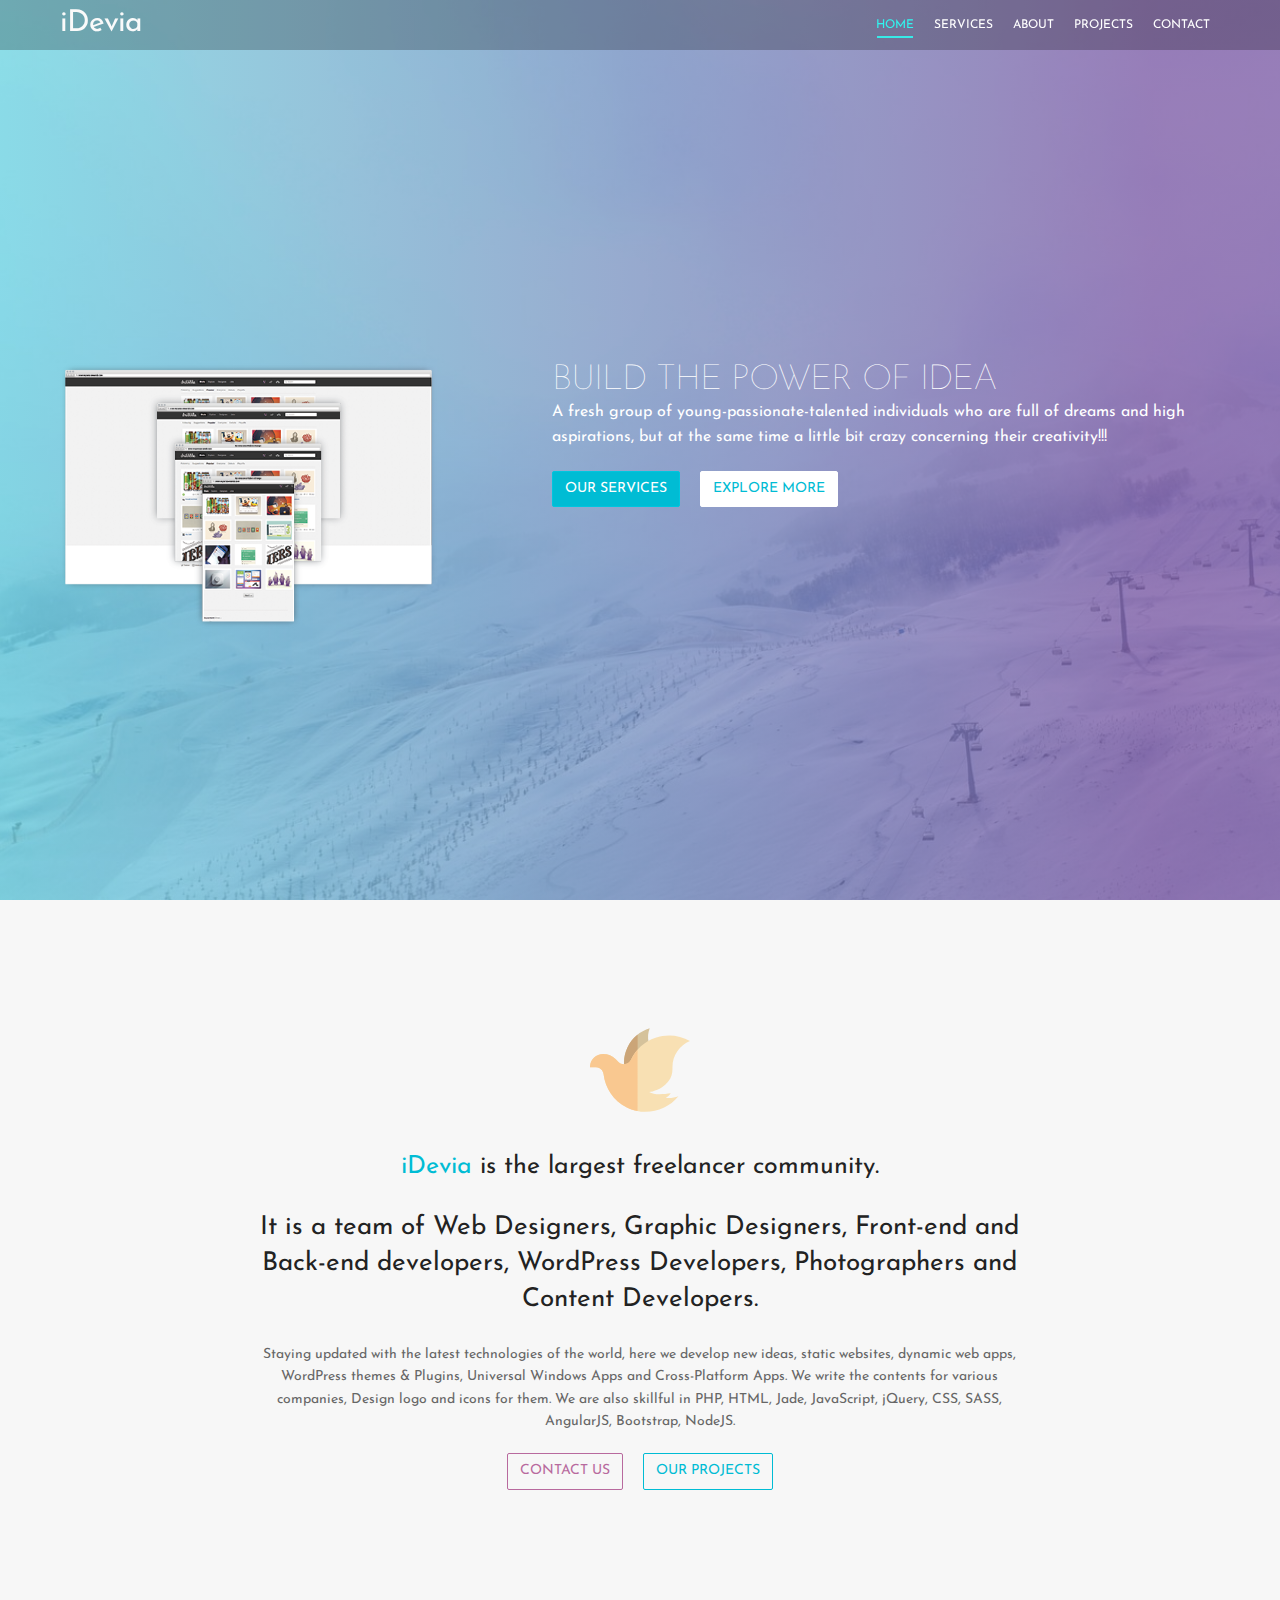
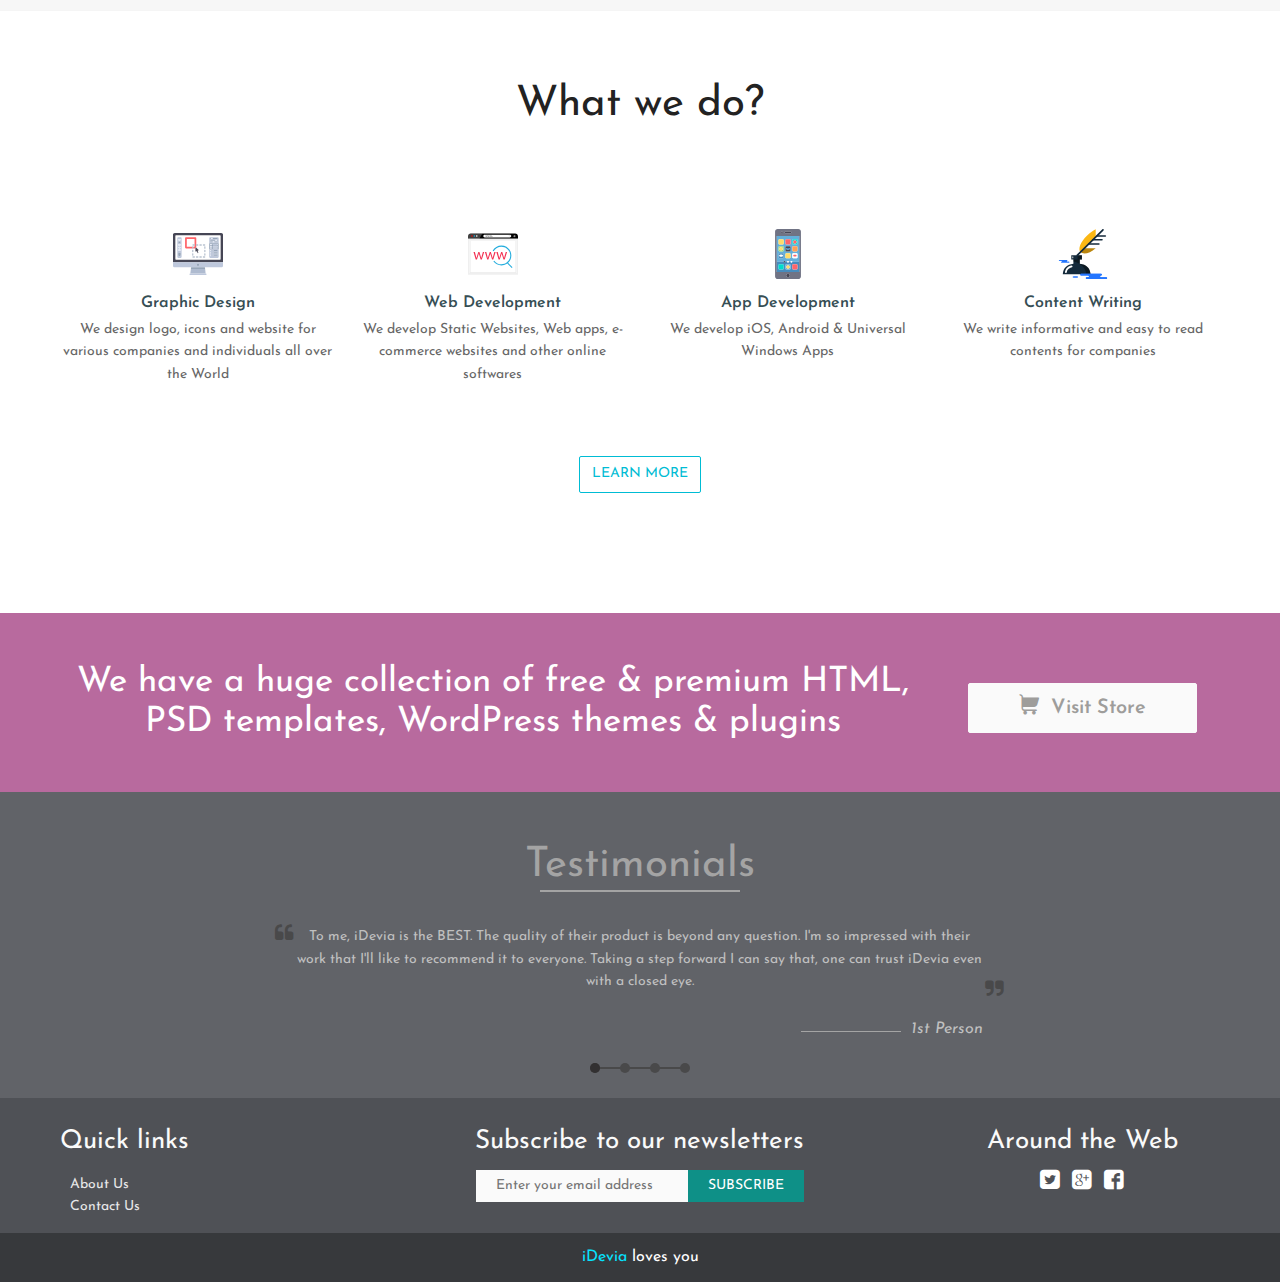
==== index.html @ ef3c1b37 "Uploaded all data" ====
<!DOCTYPE html>
<html lang="en">
    <head>
        <meta charset="utf-8">
        <meta http-equiv="X-UA-Compatible" content="IE=edge">
        <title> iDevia - Build the power of idea</title>
        <!--  -->
        <meta name="viewport" content="width=device-width, initial-scale=1,user-scalable=no">
        <meta name="title" content="iDevia - Build the Power of idea">
        <meta name="description" content="The wide-spread freelancer community of India. We work as a team to make your business ideas real. We are young, passion-driven and creative people.">
        <meta name="keywords" content="web designing, website designing, brochure design, web development, wesite company, malda, india, karnataka, ahmedabad, seo company, web designing company, Geeks, News, Update, Wordprees, Template, Code, Tutorial, idea sharing">        
        <meta name="author" content="iDevia">
        <meta property="og:url" content="http://www.idevia.in/"/>
        <meta property="og:type" content="website" />
        <meta property="og:title" content="iDevia - Build the Power of idea" />
        <meta property="og:description" content="The wide-spread freelancer community of India. We work as a team to make your business ideas real. We are young, passion-driven and creative people." />
        <meta property="og:image" content="http://d0bfedbe.ngrok.io/assets/img/favicons/ms-icon-310x310.png" />
        <meta name="twitter:card" content="summary" />
        <meta name="twitter:site" content="@idevia_in" />
        <meta name="twitter:creator" content="@idevia_in" />
        <link rel="apple-touch-icon" sizes="57x57" href="assets/img/favicons/apple-icon-57x57.png">
        <link rel="apple-touch-icon" sizes="60x60" href="assets/img/favicons/apple-icon-60x60.png">
        <link rel="apple-touch-icon" sizes="72x72" href="assets/img/favicons/apple-icon-72x72.png">
        <link rel="apple-touch-icon" sizes="76x76" href="assets/img/favicons/apple-icon-76x76.png">
        <link rel="apple-touch-icon" sizes="114x114" href="assets/img/favicons/apple-icon-114x114.png">
        <link rel="apple-touch-icon" sizes="120x120" href="assets/img/favicons/apple-icon-120x120.png">
        <link rel="apple-touch-icon" sizes="144x144" href="assets/img/favicons/apple-icon-144x144.png">
        <link rel="apple-touch-icon" sizes="152x152" href="assets/img/favicons/apple-icon-152x152.png">
        <link rel="apple-touch-icon" sizes="180x180" href="assets/img/favicons/apple-icon-180x180.png">
        <link rel="icon" type="image/png" sizes="192x192"  href="assets/img/favicons/android-icon-192x192.png">
        <link rel="icon" type="image/png" sizes="32x32" href="assets/img/favicons/favicon-32x32.png">
        <link rel="icon" type="image/png" sizes="96x96" href="assets/img/favicons/favicon-96x96.png">
        <link rel="icon" type="image/png" sizes="16x16" href="assets/img/favicons/favicon-16x16.png">
        <link rel="manifest" href="assets/img/favicons/manifest.json">
        <meta name="msapplication-TileColor" content="#ffffff">
        <meta name="msapplication-TileImage" content="assets/img/favicons/ms-icon-144x144.png">
        <meta name="theme-color" content="#ffffff">

        <!-- Custom CSS -->
        <link rel="stylesheet" href="assets/css/main.css">

    </head>
    <body>

        <nav class="main-nav"><div class="container"><div class="nav-header">		<div class="brand"><a href="/"> <h1>iDevia</h1></a></div><div class="hamburger-btn"></div></div><div class="nav-menu-right"><ul class="nav-links"><li><a href="/" class="active">HOME</a></li><li><a href="services.html" class="">SERVICES</a></li><li><a href="about.html" class="">ABOUT</a></li><li><a href="projects.html" class="">PROJECTS</a></li><li><a href="contact.html" class="">CONTACT</a></li></ul></div></div></nav>
<section style="background-image:url('assets/img/snow.jpg');" class="splash background-image"> <div class="overlay"><div class="dark-overlay2"><div class="container"><div class="display-table"><div class="display-table-cell text-vertical-center"><div class="row"><div class="col-ts-5"><div class="device"><img src="assets/img/screens.png" alt="all device screens"/></div></div><div class="col-ts-7"><div class="intro-content"><h1 class="text-upper">Build the power of idea</h1><p>A fresh group of young-passionate-talented individuals who are full of dreams and high aspirations, but at the same time a little bit crazy concerning their creativity!!! </p><a href="/services" class="btn primary-btn text-upper">our services</a><a href="/about" class="btn secondary-btn text-upper">explore more</a></div></div></div></div></div></div></div></div></section>
<section id="intro" class="intro"><div class="spacer"></div><div class="content text-center"><div class="container"><div class="row"><div class="col-ts-8 col-ts-gap-2"><img src="assets/img/logo.svg" alt="idevia logo"/><h2><a href="/">iDevia</a> is the largest freelancer community. </h2><h3>It is a team of Web Designers, Graphic Designers, Front-end and Back-end developers, WordPress Developers, Photographers and Content Developers.</h3><p>Staying updated with the latest technologies of the world, here we develop new ideas, static websites, dynamic web apps, WordPress themes & Plugins, Universal Windows Apps and Cross-Platform Apps. We write the contents for various companies, Design logo and icons for them. We are also skillful in PHP, HTML, Jade, JavaScript, jQuery, CSS, SASS, AngularJS, Bootstrap, NodeJS.</p><a href="/contact" class="btn secondary-outline-btn text-upper with-margin">contact us</a><a href="/projects" class="btn primary-outline-btn text-upper with-margin">our projects</a></div></div></div></div><div class="spacer"></div></section>
<section class="services"><div class="spacer"></div><div class="container text-center"><h2 class="heading">What we do?</h2><div class="row"><div class="col-ts-3"><div class="service"><img src="assets/img/computer.svg" alt="image of computer"/><h3>Graphic Design</h3><p>We design logo, icons and website for various companies and individuals all over the World</p></div></div><div class="col-ts-3"><div class="service"><img src="assets/img/www.svg" alt="www"/><h3>Web Development</h3><p>We develop Static Websites, Web apps, e-commerce websites and other online softwares</p></div></div><div class="col-ts-3"><div class="service"><img src="assets/img/smartphone.svg" alt="smatphone"/><h3>App Development</h3><p>We develop iOS, Android &amp; Universal Windows Apps</p></div></div><div class="col-ts-3"><div class="service"><img src="assets/img/write.svg" alt="quile and ink"/><h3>Content Writing</h3><p>We write informative and easy to read contents for companies</p></div></div></div><a href="/services" class="text-center btn primary-outline-btn text-upper">learn more</a></div><div class="spacer"></div></section>
<section class="visit-store"><div class="spacer"></div><div class="container text-center"><div class="row"><div class="col-ws-9"><h2>We have a huge collection of free &amp; premium HTML, PSD templates, WordPress themes &amp; plugins </h2></div><div class="col-ws-3"><a class="btn visit-store-btn"><i class="if if-cart"></i> &nbsp;Visit Store</a></div></div></div><div class="spacer"></div></section>
<section class="testimonials"><div class="spacer"></div><div class="container"><h2 class="heading">Testimonials</h2><div class="row"><div class="col-ts-8 col-ts-gap-2"><div class="slider"><div class="slider-outer"><div class="slider-inner clearfix"><div class="slide"><blockquote>To me, iDevia is the BEST. The quality of their product is beyond any question. I'm so impressed with their work that I'll like to recommend it to everyone. Taking a step forward I can say that, one can trust iDevia even with a closed eye.</blockquote><cite>1st Person</cite></div><div class="slide"><blockquote>Of Course Yes, It was great to work with iDevia. iDevia have done very great job. Thank You so much.</blockquote><cite>Sohan</cite></div><div class="slide"><blockquote>Extremely satisfied with the website. The home page, about, contact, gallery everything goes perfect. Most importantly, I got my website in time. Totally a Great work. Loved it ❤</blockquote><cite>Pravin Kothari, Kadambari</cite></div><div class="slide"><blockquote>iDevia gave my app a very good start. Their friendly behaviour is very highly appreciable and absolutely their charges are cheaper than market price.</blockquote><cite>TR, Up To Date</cite></div></div><div class="controls"><div class="dots"><div></div><div></div><div></div><div></div><div class="active"></div></div></div></div></div></div></div></div></section>
<div class="modal"><div class="modal-container"><div class="modal-head text-center"></div><div class="modal-body"></div><div class="modal-action"><button id="closeModal">Close</button></div></div></div><footer class="footer"><div class="widgets"><div class="container text-ws-center"><div class="row">			<div class="col-ws-2"><div class="quick-links"><h3 class="widget-title">Quick links</h3><nav><ul><li><a href="about">About Us</a></li><li><a href="contact">Contact Us</a></li></ul></nav></div></div><div class="col-ws-6 col-ws-gap-1"><div class="subscription"><h3 class="widget-title">Subscribe to our newsletters</h3><form id="subscription-form" class="subscription-form"><input type="email" id="sub-email-footer" name="EMAIL" placeholder="Enter your email address" class="form-input"/><input type="submit" value="subscribe" class="btn submit-btn text-upper"/></form></div></div><div class="col-ws-3"><div class="social-links"><h3 class="widget-title">Around the Web</h3><div class="social-icons"><a href="//twitter.com/idevia_in" target="_blank"><i class="if if-twitter"></i></a><a href="//plus.google.com/app/basic/105983204766633908345" target="_blank"><i class="if if-g-plus"></i></a><a href="//facebook.com/idevia.in" target="_blank"><i class="if if-facebook"></i></a></div></div></div></div></div></div><div class="copyright"><div class="container text-center"><div class="row"><div class="col-ms-12"><p><a href="/">iDevia</a> loves you</p></div></div></div></div></footer>

      <script src="assets/js/jquery.min.js"></script>
      <script src="assets/js/functions.js"></script>
      <script>
        (function(i,s,o,g,r,a,m){i['GoogleAnalyticsObject']=r;i[r]=i[r]||function(){
        (i[r].q=i[r].q||[]).push(arguments)},i[r].l=1*new Date();a=s.createElement(o),
        m=s.getElementsByTagName(o)[0];a.async=1;a.src=g;m.parentNode.insertBefore(a,m)
        })(window,document,'script','https://www.google-analytics.com/analytics.js','ga');

        ga('create', 'UA-71919964-2', 'auto');
        ga('send', 'pageview');

      </script>
    </body>
</html>
---- assets/css/main.css ----
/*! normalize.css v4.1.1 | MIT License | github.com/necolas/normalize.css */@import 'https://fonts.googleapis.com/css?family=Josefin+Sans:400,600,700';html{font-family:sans-serif;-ms-text-size-adjust:100%;-webkit-text-size-adjust:100%}body{margin:0}article,aside,details,figcaption,figure,footer,header,main,menu,nav,section,summary{display:block}audio,canvas,progress,video{display:inline-block}audio:not([controls]){display:none;height:0}progress{vertical-align:baseline}template,[hidden]{display:none}a{background-color:transparent;-webkit-text-decoration-skip:objects}a:active,a:hover{outline-width:0}abbr[title]{border-bottom:none;text-decoration:underline;text-decoration:underline dotted}b,strong{font-weight:inherit}b,strong{font-weight:bolder}dfn{font-style:italic}h1{font-size:2em;margin:0.67em 0}mark{background-color:#ff0;color:#000}small{font-size:80%}sub,sup{font-size:75%;line-height:0;position:relative;vertical-align:baseline}sub{bottom:-0.25em}sup{top:-0.5em}img{border-style:none}svg:not(:root){overflow:hidden}code,kbd,pre,samp{font-family:monospace, monospace;font-size:1em}figure{margin:1em 40px}hr{box-sizing:content-box;height:0;overflow:visible}button,input,select,textarea{font:inherit;margin:0}optgroup{font-weight:bold}button,input{overflow:visible}button,select{text-transform:none}button,html [type="button"],[type="reset"],[type="submit"]{-webkit-appearance:button}button::-moz-focus-inner,[type="button"]::-moz-focus-inner,[type="reset"]::-moz-focus-inner,[type="submit"]::-moz-focus-inner{border-style:none;padding:0}button:-moz-focusring,[type="button"]:-moz-focusring,[type="reset"]:-moz-focusring,[type="submit"]:-moz-focusring{outline:1px dotted ButtonText}fieldset{border:1px solid #c0c0c0;margin:0 2px;padding:0.35em 0.625em 0.75em}legend{box-sizing:border-box;color:inherit;display:table;max-width:100%;padding:0;white-space:normal}textarea{overflow:auto}[type="checkbox"],[type="radio"]{box-sizing:border-box;padding:0}[type="number"]::-webkit-inner-spin-button,[type="number"]::-webkit-outer-spin-button{height:auto}[type="search"]{-webkit-appearance:textfield;outline-offset:-2px}[type="search"]::-webkit-search-cancel-button,[type="search"]::-webkit-search-decoration{-webkit-appearance:none}::-webkit-file-upload-button{-webkit-appearance:button;font:inherit}html{box-sizing:border-box}*,*:after,*:before{box-sizing:inherit}.container{width:100%;margin:0 auto;padding-left:10px;padding-right:10px}.container:before{content:" ";display:table}.container:after{clear:both}.container-fluid{margin-left:auto;margin-right:auto}.row{margin-left:-10px;margin-right:-10px}.row:before,.row:after{content:" ";display:table}.row:after{clear:both}.row:after{clear:both}[class*='col-']{width:100%;float:left;position:relative;min-height:1px;padding-right:10px;padding-left:10px}@media screen and (min-width: 320px){.col-ms-1{width:8.33333%}.col-ms-gap-1{margin-left:8.33333%}.col-ms-2{width:16.66667%}.col-ms-gap-2{margin-left:16.66667%}.col-ms-3{width:25%}.col-ms-gap-3{margin-left:25%}.col-ms-4{width:33.33333%}.col-ms-gap-4{margin-left:33.33333%}.col-ms-5{width:41.66667%}.col-ms-gap-5{margin-left:41.66667%}.col-ms-6{width:50%}.col-ms-gap-6{margin-left:50%}.col-ms-7{width:58.33333%}.col-ms-gap-7{margin-left:58.33333%}.col-ms-8{width:66.66667%}.col-ms-gap-8{margin-left:66.66667%}.col-ms-9{width:75%}.col-ms-gap-9{margin-left:75%}.col-ms-10{width:83.33333%}.col-ms-gap-10{margin-left:83.33333%}.col-ms-11{width:91.66667%}.col-ms-gap-11{margin-left:91.66667%}.col-ms-12{width:100%}.col-ms-gap-12{margin-left:100%}}@media screen and (min-width: 640px){.container{max-width:620px}.col-ts-1{width:8.33333%}.col-ts-gap-1{margin-left:8.33333%}.col-ts-2{width:16.66667%}.col-ts-gap-2{margin-left:16.66667%}.col-ts-3{width:25%}.col-ts-gap-3{margin-left:25%}.col-ts-4{width:33.33333%}.col-ts-gap-4{margin-left:33.33333%}.col-ts-5{width:41.66667%}.col-ts-gap-5{margin-left:41.66667%}.col-ts-6{width:50%}.col-ts-gap-6{margin-left:50%}.col-ts-7{width:58.33333%}.col-ts-gap-7{margin-left:58.33333%}.col-ts-8{width:66.66667%}.col-ts-gap-8{margin-left:66.66667%}.col-ts-9{width:75%}.col-ts-gap-9{margin-left:75%}.col-ts-10{width:83.33333%}.col-ts-gap-10{margin-left:83.33333%}.col-ts-11{width:91.66667%}.col-ts-gap-11{margin-left:91.66667%}.col-ts-12{width:100%}.col-ts-gap-12{margin-left:100%}}@media screen and (min-width: 960px){.container{max-width:940px}.col-ws-1{width:8.33333%}.col-ws-gap-1{margin-left:8.33333%}.col-ws-2{width:16.66667%}.col-ws-gap-2{margin-left:16.66667%}.col-ws-3{width:25%}.col-ws-gap-3{margin-left:25%}.col-ws-4{width:33.33333%}.col-ws-gap-4{margin-left:33.33333%}.col-ws-5{width:41.66667%}.col-ws-gap-5{margin-left:41.66667%}.col-ws-6{width:50%}.col-ws-gap-6{margin-left:50%}.col-ws-7{width:58.33333%}.col-ws-gap-7{margin-left:58.33333%}.col-ws-8{width:66.66667%}.col-ws-gap-8{margin-left:66.66667%}.col-ws-9{width:75%}.col-ws-gap-9{margin-left:75%}.col-ws-10{width:83.33333%}.col-ws-gap-10{margin-left:83.33333%}.col-ws-11{width:91.66667%}.col-ws-gap-11{margin-left:91.66667%}.col-ws-12{width:100%}.col-ws-gap-12{margin-left:100%}}@media screen and (min-width: 1200px){.container{max-width:1180px}}@font-face{font-family:'iFont';src:url("../fonts/iFont.eot?kf7x4d");src:url("../fonts/iFont.eot?kf7x4d#iefix") format("embedded-opentype"),url("../fonts/iFont.ttf?kf7x4d") format("truetype"),url("../fonts/iFont.woff?kf7x4d") format("woff"),url("../fonts/iFont.svg?kf7x4d#iFont") format("svg");font-weight:normal;font-style:normal}.if{font-family:'iFont' !important;speak:none;font-style:normal;font-weight:normal;font-variant:normal;text-transform:none;line-height:1;-webkit-font-smoothing:antialiased;-moz-osx-font-smoothing:grayscale}.if-check:before{content:"\e900"}.if-cart:before{content:"\e901"}.if-facebook:before{content:"\e902"}.if-g-plus:before{content:"\e903"}.if-twitter:before{content:"\e904"}.if-left-quote:before{content:"\e905"}.if-right-quote:before{content:"\e906"}.gigantic,.huge,.large,.bigger,.big,h1,h2,h3,h4,h5,h6{color:#222;font-weight:bold}.gigantic{font-size:110px;line-height:1.09;letter-spacing:-2px}.huge,h1{font-size:68px;line-height:1.05;letter-spacing:-1px}.large,h2{font-size:42px;line-height:1.14}.bigger,h3{font-size:26px;line-height:1.38}.big,h4{font-size:22px;line-height:1.38}.small,small{font-size:10px;line-height:1.2}p{margin:0 0 20px 0}em{font-style:italic}strong{font-weight:bold}hr{border:solid #ddd;border-width:1px 0 0;clear:both;margin:10px 0 30px;height:0}::-moz-selection{background:#d19ec0;color:#fff}::selection{background:#d19ec0;color:#fff}::-moz-selection{background:#d19ec0;color:#fff}img::-moz-selection{background:transparent}img::selection{background:transparent}img::-moz-selection{background:transparent}body{-webkit-tap-highlight-color:#FFF498}body{background-color:white;font-size:14px;line-height:1.6;font-family:'Josefin Sans', sans-serif;color:#666;-webkit-font-smoothing:antialiased;-webkit-text-size-adjust:100%}*{transition:all 0.3s ease-in-out}.display-table{display:table;width:100%;height:100vh}.display-table-cell{display:table-cell}.background-image{background-size:cover;background-position:center;background-repeat:no-repeat}.text-upper{text-transform:uppercase}.btn{display:inline-block;text-align:center;vertical-align:middle;cursor:pointer;white-space:nowrap;padding:6px 12px;text-decoration:none;border-radius:2px;border:1px solid transparent;font-size:14px}.primary-btn{background-color:#00bcd4;color:#fff;border:1px solid #00c5de;transition:all 0.3s ease}.primary-btn:hover{box-shadow:0 0 3px #00d3ee}.secondary-btn{background-color:#fff;color:#00bcd4;border:1px solid #fff;transition:all 0.3s ease}.secondary-btn:hover{box-shadow:0 0 3px #fff}.primary-outline-btn{color:#00bcd4;background-color:transparent;border:1px solid #00bcd4}.primary-outline-btn:hover{box-shadow:0 0 3px #3be9ff;text-shadow:0 0 1px #3be9ff}.secondary-outline-btn{color:#b86a9e;background-color:transparent;border:1px solid #b86a9e}.secondary-outline-btn:hover{box-shadow:0 0 3px #d9afcb;text-shadow:0 0 1px #d9afcb}.with-margin{margin:0 10px}img{max-width:100%}.text-vertical-center{vertical-align:middle}.text-vertical-top{vertical-align:top}.text-vertical-bottom{vertical-align:bottom}.text-center{text-align:center}.lead{font-size:22px}.spacer{height:120px}.heading{margin-bottom:100px;font-weight:normal;position:relative;margin-top:0px;text-align:center}.clearfix:after{display:table;content:" ";clear:both}.to-left{float:left}.to-right{float:right}.modal:before{width:100%;height:100%;position:fixed;content:"";background-color:rgba(0,0,0,0.7);top:0;left:0;display:none;z-index:1100}.modal.active .modal-container{-webkit-transform:translate(-50%, 0);transform:translate(-50%, 0);z-index:1101}.modal.active:before{display:block}.modal .modal-container{background-color:#f7f7f7;padding:20px;width:90%;max-width:500px;position:fixed;left:50%;top:70px;-webkit-transform:translate(-50%, -3000%);transform:translate(-50%, -3000%);border-radius:3px;transition:-webkit-transform 320ms ease-out;transition:transform 320ms ease-out}.modal .modal-container button{text-decoration:none;cursor:pointer;color:#fff;text-align:center;background:#1DABB8;padding:5px 20px;font-size:16px}.modal .modal-container button:hover{background-color:#2acede}.modal .modal-container .modal-action{text-align:right}.spinner{content:"";position:fixed;width:100%;height:100%;background-color:rgba(0,0,0,0.9);top:0;left:0px;z-index:1100;display:-ms-flexbox;display:flex;-ms-flex-pack:center;justify-content:center;-ms-flex-align:center;align-items:center}.spinner-inner{width:150px;height:150px;border-radius:75px;box-shadow:0 3px 0 0 #00bcd4;z-index:1111;-webkit-animation:1.2s spin linear infinite;animation:1.2s spin linear infinite}@-webkit-keyframes ripple{0%{width:0;height:0;opacity:0;margin:0 0 0 0}33%{width:44%;height:44%;opacity:1;margin:-22% 0 0 -22%}100%{width:88%;height:88%;opacity:0;margin:-44% 0 0 -44%}}@keyframes ripple{0%{width:0;height:0;opacity:0;margin:0 0 0 0}33%{width:44%;height:44%;opacity:1;margin:-22% 0 0 -22%}100%{width:88%;height:88%;opacity:0;margin:-44% 0 0 -44%}}@-webkit-keyframes spin{0%{-webkit-transform:rotate(0deg);transform:rotate(0deg)}100%{-webkit-transform:rotate(360deg);transform:rotate(360deg)}}@keyframes spin{0%{-webkit-transform:rotate(0deg);transform:rotate(0deg)}100%{-webkit-transform:rotate(360deg);transform:rotate(360deg)}}@media screen and (min-width: 640px){.main-nav{position:fixed;top:0;left:0;right:0;z-index:1000;height:50px}.main-nav .brand{float:left}.main-nav .brand a{text-decoration:none;transition:all 0.3s ease-in-out}.main-nav .brand a h1{font-size:30px;margin-top:0px;color:#fafafa;font-weight:400;line-height:1.6}.main-nav .brand a h1:hover{text-shadow:0 0 3px #fafafa}.main-nav .nav-menu-right{float:right}.main-nav .nav-links li{display:inline-block;position:relative}.main-nav .nav-links li a{text-decoration:none;font-size:12px;color:#fff;padding:15px 10px;transition:all 300ms ease}.main-nav .nav-links li a.active{color:#30f6ef}.main-nav .nav-links li a.active:after{opacity:0.9;-webkit-transform:translateY(2px);transform:translateY(2px);background-color:#30f6ef}.main-nav .nav-links li a:after{content:"";position:absolute;display:block;opacity:0;left:11px;right:11px;bottom:0px;height:2px;background:#fff;color:#fff;-webkit-transform:translateY(10px);transform:translateY(10px);transition:all 300ms ease}.main-nav .nav-links li:hover a:after{opacity:0.9;-webkit-transform:translateY(2px);transform:translateY(2px)}}.main-nav{background:rgba(0,0,0,0.23)}.main-nav.scrolled{background:#4389a2}@media screen and (max-width: 639px){.main-nav{position:fixed;top:0;width:100%;z-index:1000}.main-nav:after,.main-nav:before{content:" ";display:table;clear:both}.main-nav .nav-header .brand{float:left}.main-nav .nav-header .brand a{text-decoration:none;transition:all 0.3s ease-in-out}.main-nav .nav-header .brand a h1{font-size:30px;margin-top:0px;color:#fafafa;font-weight:400;line-height:1.6;margin:0}.main-nav .nav-header .brand a h1:hover{text-shadow:0 0 3px #fafafa}.main-nav .nav-header .hamburger-btn{cursor:pointer;margin-top:12px;float:right;height:25px;width:40px;border-top:2px solid #fff;border-bottom:2px solid #fff;position:relative}.main-nav .nav-header .hamburger-btn:after{content:"";display:block;height:2px;width:100%;position:absolute;background:#fff;top:10px}.main-nav .nav-header:after,.main-nav .nav-header:before{content:" ";display:table;clear:both}.main-nav .nav-menu-right{height:0}.main-nav .nav-links{background:#4a98b4;list-style:none;padding-left:0;margin:0 -10px;height:100vh;width:80%;-webkit-transform:translateX(140%);transform:translateX(140%);transition:all 0.3s ease-in-out}.main-nav .nav-links.open{-webkit-transform:translateX(40%);transform:translateX(40%)}.main-nav .nav-links li{display:block;border-bottom:1px solid rgba(255,255,255,0.2)}.main-nav .nav-links li.active{background:#3c7a90}.main-nav .nav-links li a{text-decoration:none;font-size:14px;color:#fff;display:block;padding-top:20px;padding-bottom:20px;padding-left:40px}}.splash{width:100%;height:100vh}.splash .display-table{margin-top:50px}.splash .overlay{width:100%;height:100%;position:relative;background:#00bcd4;background:linear-gradient(90deg, rgba(0,188,212,0.4) 0%, rgba(118,78,159,0.7) 90%)}.splash .dark-overlay{width:100%;height:100%;position:relative;background:rgba(0,0,0,0.2)}.splash h1{color:#fff;font-weight:100;font-size:35px;margin:0}.splash p{color:#fff;font-size:16px}.splash img{width:80%}.splash .secondary-btn{margin-left:20px}@media screen and (max-width: 639px){.splash{text-align:center;height:100%}.splash h2{font-size:25px}.splash .overlay{padding-bottom:20px}.splash img{width:200px}.splash .display-table{margin-top:50px;height:auto}}.services-page .header-dark .heading:after{width:118px}.header-dark{height:100%;color:#fff;font-size:16px;letter-spacing:0.5px}.header-dark a{color:#06FFED;font-weight:bold;text-decoration:none}.header-dark a:hover{text-shadow:0 0 2px #01bcd3}.header-dark .overlay-dark{height:100%;width:100%;padding-top:90px;padding-bottom:50px;background:linear-gradient(90deg, rgba(0,188,212,0.6) 0%, rgba(118,78,159,0.8) 75%)}.header-dark .heading{margin-bottom:25px;color:#fff}.header-dark .heading:after{content:"";display:block;height:2px;background:#fff;width:90px;margin:auto;margin-top:5px}.header-dark img{width:200px;-webkit-filter:drop-shadow(1px 3px 3px rgba(0,0,0,0.5));filter:drop-shadow(1px 3px 3px rgba(0,0,0,0.5))}@media screen and (max-width: 720px){.header-dark img{width:200px}}@media screen and (max-width: 640px){.header-dark img{width:100px}}.header-dark.contact-page .heading:after{width:118px}.intro{background-color:#f7f7f7;border-bottom:1px solid #f5f5f5}.intro h2{font-size:25px;font-weight:normal;line-height:1.4;margin:0 inherit}.intro h2 a{color:#00bcd4;text-decoration:none;transition:all 0.3s ease-in-out}.intro h2 a:hover{text-shadow:0 0 2px #3be9ff}.intro h3{font-size:26px;font-weight:normal;margin:15px inherit}.intro img{height:100px;width:100px}.services .heading{margin-top:-50px}.services .service img{height:50px;width:50px}.services .service h3{margin:5px;font-size:16px;color:#364e54;font-weight:600}.services .service p{position:relative}.services .service p:after{content:"";width:30px;height:0;border-radius:2px;background:#b86a9e;position:absolute;bottom:-20px;left:50%;margin-left:-15px;transition:all 0.3s ease-in-out}.services .service:hover p:after{height:2px}.services .btn{margin-top:50px}@media screen and (max-width: 639px){.service p:after{display:none}}.why-us .heading:after,.projects .heading:after{content:"";display:block;height:1px;width:250px;background:#000;margin:0 auto}.reason,.project{padding:20px}.reason img,.project img{width:100px;margin-right:15px}.reason h4,.project h4{margin-bottom:5px;margin-top:0}.reason p,.project p{font-size:16px;color:#666}.reason .text-container,.project .text-container{margin:20px 0}.visit-store{background-color:#b86a9e}.visit-store .spacer{height:50px}.visit-store h2{font-size:35px;color:#fff;font-weight:normal;margin:0}.visit-store .visit-store-btn{background-color:#fafafa;color:#9e9d9b;border:1px solid #fafafa;padding:8px 50px;font-size:20px;font-weight:600;margin-top:20px}.visit-store .visit-store-btn:hover{box-shadow:0 0 5px #fff;text-shadow:0 0 2px #fff}.testimonials{padding-bottom:15px;background:#616368}.testimonials .spacer{height:50px}.testimonials .heading{font-weight:normal;color:#a4a4a4;margin:0;margin-bottom:20px}.testimonials .heading:after{height:2px;width:200px;color:#a4a4a4;background-color:#a4a4a4;content:' ';display:block;margin:0 auto}.testimonials blockquote{color:#c0c0c0;position:relative;text-align:center}.testimonials blockquote:after,.testimonials blockquote:before{position:absolute;font-family:'iFont';display:inline-block;font-size:1.3em;color:#49494a}.testimonials blockquote:before{content:"\e905";left:-22px;top:-8px}.testimonials blockquote:after{content:"\e906";right:-20px;bottom:-10px}.testimonials cite{float:right;color:#c0c0c0;font-size:16px;position:relative;margin:10px 40px}.testimonials cite:before{height:1px;width:100px;content:'';display:block;position:absolute;background:#a4a4a4;left:-110px;bottom:11px}.slider{overflow:hidden}.slider .slider-outer .slider-inner{position:relative;width:400%;margin:0;left:0;-webkit-animation:60s slideIt infinite;animation:60s slideIt infinite}.slider .slider-outer .slider-inner .slide{float:left;width:25%}.slider .slider-outer .controls{display:-ms-flexbox;display:flex;-ms-flex-direction:row;flex-direction:row;-ms-flex-pack:center;justify-content:center;-ms-flex-align:center;align-items:center}.slider .slider-outer .controls .dots{position:relative;text-align:center}.slider .slider-outer .controls .dots div{float:left;height:10px;width:10px;border-radius:50%;background:#49494a;margin:10px}.slider .slider-outer .controls .dots .active{position:absolute;background-color:#323031;left:0px;-webkit-animation:60s slideDots infinite;animation:60s slideDots infinite;z-index:2}.slider .slider-outer .controls .dots:after{content:'';display:block;position:absolute;height:2px;width:90px;background:#49494a;left:15px;bottom:14px;z-index:1}@-webkit-keyframes slideIt{0%{left:0}12%{left:0%}13%{left:-100%}25%{left:-100%}26%{left:-200%}38%{left:-200%}39%{left:-300%}51%{left:-300%}52%{left:-200%}64%{left:-200%}65%{left:-100%}78%{left:-100%}79%{left:0}}@keyframes slideIt{0%{left:0}12%{left:0%}13%{left:-100%}25%{left:-100%}26%{left:-200%}38%{left:-200%}39%{left:-300%}51%{left:-300%}52%{left:-200%}64%{left:-200%}65%{left:-100%}78%{left:-100%}79%{left:0}}@-webkit-keyframes slideDots{0%{left:0}12%{left:0}13%{left:30px}25%{left:30px}26%{left:60px}38%{left:60px}39%{left:90px}51%{left:90px}52%{left:60px}64%{left:60px}65%{left:30px}78%{left:30px}79%{left:0}}@keyframes slideDots{0%{left:0}12%{left:0}13%{left:30px}25%{left:30px}26%{left:60px}38%{left:60px}39%{left:90px}51%{left:90px}52%{left:60px}64%{left:60px}65%{left:30px}78%{left:30px}79%{left:0}}.footer .widgets{background:#4f5156}.footer .widgets .widget-title{color:#fafafa;font-weight:normal;margin-bottom:10px}.footer .widgets .quick-links{text-align:left}.footer .widgets .quick-links ul{padding-left:10px}.footer .widgets .quick-links ul li a{color:#e8e8e9;text-decoration:none;transition:all 1ms ease-in}.footer .widgets .quick-links ul li a:hover{color:#fff;text-shadow:0 0 1px rgba(255,255,255,0.5)}.footer .copyright{background:#37393c}.footer .copyright p{margin:0;font-size:16px;padding:12px 0;color:#fffefe}.footer .copyright a{color:#06e3ff;text-decoration:none}.footer .copyright a:hover{text-shadow:0 0 2px #20e6ff}.footer ul{list-style:none}.footer .subscription-form{display:-ms-flexbox;display:flex;-ms-flex-align:center;align-items:center;-ms-flex-pack:left;justify-content:left}.footer .form-input{padding:5px 20px;background:#fafafa;border:none;color:#000}.footer .form-input:focus,.footer .form-input:active{box-shadow:0 0 2px #686c71}.footer .submit-btn{padding:5px 20px;border:none;border-radius:0;line-height:1.6;color:#fff;background:#0e9087}.footer .social-icons a{color:#fff;text-decoration:none}.footer .social-icons i{margin:6px;font-size:1.4em}@media screen and (min-width: 960px){.text-ws-center{text-align:center}.footer .subscription-form{-ms-flex-pack:center;justify-content:center}}@media screen and (min-width: 0\0){.footer .form-input{padding:8px 20px}}.contact-page-form{position:relative}.contact-page-form .input-field{width:100%;font-size:20px;padding:15px 30px;box-sizing:border-box;border:1px solid #000;transition:none;box-shadow:none;margin:20px 0;border-radius:2px}.contact-page-form .input-field:active,.contact-page-form .input-field:focus{border-color:#f26522;outline:none}.contact-page-form .sumbit-btn{height:100px;width:100px;font-size:15px;border-radius:50%;text-transform:uppercase;border:1px solid #f26522;background:#f26522;color:#fff;margin:0 auto;display:block;margin-top:-75px;cursor:pointer;transition:all 0.1s ease}.contact-page-form .sumbit-btn:hover{box-shadow:0 0 5px 5px rgba(0,0,0,0.2)}.contact-page-form .text-sc{margin:0;font-size:22px}.contact-page-form label>input[type=checkbox]{opacity:0}.contact-page-form .label{width:100%;position:relative;cursor:pointer;background:#ebebeb;color:#404040;font-size:20px;padding:18px 30px;transition:all 0s ease;border-radius:2px}.contact-page-form .label:hover{background:#e3e3e3}.contact-page-form input[type=checkbox]:checked+.label{background:#f26522;color:#fff}.contact-page-form .add-on{position:absolute;right:30px;top:22px;font-size:1.3em;color:#fff}textarea{resize:none}[class*="col-"].rsp5{padding-left:5px;padding-right:5px}.hidden{display:none}.tabs{background:#fff;width:300px;height:30px;margin-left:auto;margin-right:auto}.tabs a{padding:5px 2px;color:#f26522;text-decoration:none;border:1px solid #f26522;transition:all 0.1ms ease;display:block;font-size:14px;float:left;width:50%}.tabs a:nth-of-type(1){border-top-left-radius:2px;border-bottom-left-radius:2px}.tabs a:nth-of-type(2){border-top-right-radius:2px;border-bottom-right-radius:2px}.tabs a.current{color:#fff;background:#f26522}.posts{list-style-type:none;margin-bottom:2em}.posts li{line-height:1.75em}.posts span{color:#aaa;font-size:80%}.post pre{border:1px solid #ddd;background-color:#eef;padding:0 .4em}.post ul,.post ol{margin-left:1.35em}.post code{border:1px solid #ddd;background-color:#eef;padding:0 .2em}.post pre code{border:none}.post pre.terminal{border:1px solid #000;background-color:#333;color:#FFF}.post pre.terminal code{background-color:#333}.highlight{background:#ffffff}.highlight .c{color:#999988;font-style:italic}.highlight .err{color:#a61717;background-color:#e3d2d2}.highlight .k{font-weight:bold}.highlight .o{font-weight:bold}.highlight .cm{color:#999988;font-style:italic}.highlight .cp{color:#999999;font-weight:bold}.highlight .c1{color:#999988;font-style:italic}.highlight .cs{color:#999999;font-weight:bold;font-style:italic}.highlight .gd{color:#000000;background-color:#ffdddd}.highlight .gd .x{color:#000000;background-color:#ffaaaa}.highlight .ge{font-style:italic}.highlight .gr{color:#aa0000}.highlight .gh{color:#999999}.highlight .gi{color:#000000;background-color:#ddffdd}.highlight .gi .x{color:#000000;background-color:#aaffaa}.highlight .go{color:#888888}.highlight .gp{color:#555555}.highlight .gs{font-weight:bold}.highlight .gu{color:#aaaaaa}.highlight .gt{color:#aa0000}.highlight .kc{font-weight:bold}.highlight .kd{font-weight:bold}.highlight .kp{font-weight:bold}.highlight .kr{font-weight:bold}.highlight .kt{color:#445588;font-weight:bold}.highlight .m{color:#009999}.highlight .s{color:#d14}.highlight .na{color:#008080}.highlight .nb{color:#0086B3}.highlight .nc{color:#445588;font-weight:bold}.highlight .no{color:#008080}.highlight .ni{color:#800080}.highlight .ne{color:#990000;font-weight:bold}.highlight .nf{color:#990000;font-weight:bold}.highlight .nn{color:#555555}.highlight .nt{color:#000080}.highlight .nv{color:#008080}.highlight .ow{font-weight:bold}.highlight .w{color:#bbbbbb}.highlight .mf{color:#009999}.highlight .mh{color:#009999}.highlight .mi{color:#009999}.highlight .mo{color:#009999}.highlight .sb{color:#d14}.highlight .sc{color:#d14}.highlight .sd{color:#d14}.highlight .s2{color:#d14}.highlight .se{color:#d14}.highlight .sh{color:#d14}.highlight .si{color:#d14}.highlight .sx{color:#d14}.highlight .sr{color:#009926}.highlight .s1{color:#d14}.highlight .ss{color:#990073}.highlight .bp{color:#999999}.highlight .vc{color:#008080}.highlight .vg{color:#008080}.highlight .vi{color:#008080}.highlight .il{color:#009999}.error-404{-webkit-animation:colorBgChange 60s infinite;animation:colorBgChange 60s infinite;height:100vh}.error-404 h1{margin-top:20vh;margin-bottom:20px;font-size:150px;color:#fffff7;text-shadow:0 0 10px rgba(0,0,0,0.5)}.error-404 a{background:#fff;-webkit-animation:colorFgChange 60s infinite;animation:colorFgChange 60s infinite;border:none;font-size:16px;padding:10px 30px}.error-404 a:hover{box-shadow:0 0 10px rgba(0,0,0,0.5)}@-webkit-keyframes colorFgChange{0%{color:#D33257}10%{color:#d35400}20%{color:#f39c12}30%{color:#2CC990}40%{color:#34495e}50%{color:#3498db}60%{color:#8e44ad}70%{color:#00bcd4}80%{color:#c0392b}90%{color:#d35400}100%{color:#D33257}}@keyframes colorFgChange{0%{color:#D33257}10%{color:#d35400}20%{color:#f39c12}30%{color:#2CC990}40%{color:#34495e}50%{color:#3498db}60%{color:#8e44ad}70%{color:#00bcd4}80%{color:#c0392b}90%{color:#d35400}100%{color:#D33257}}@-webkit-keyframes colorBgChange{0%{background:#D33257}10%{background:#d35400}20%{background:#f39c12}30%{background:#2CC990}40%{background:#34495e}50%{background:#3498db}60%{background:#8e44ad}70%{background:#00bcd4}80%{background:#c0392b}90%{background:#d35400}100%{background:#D33257}}@keyframes colorBgChange{0%{background:#D33257}10%{background:#d35400}20%{background:#f39c12}30%{background:#2CC990}40%{background:#34495e}50%{background:#3498db}60%{background:#8e44ad}70%{background:#00bcd4}80%{background:#c0392b}90%{background:#d35400}100%{background:#D33257}}
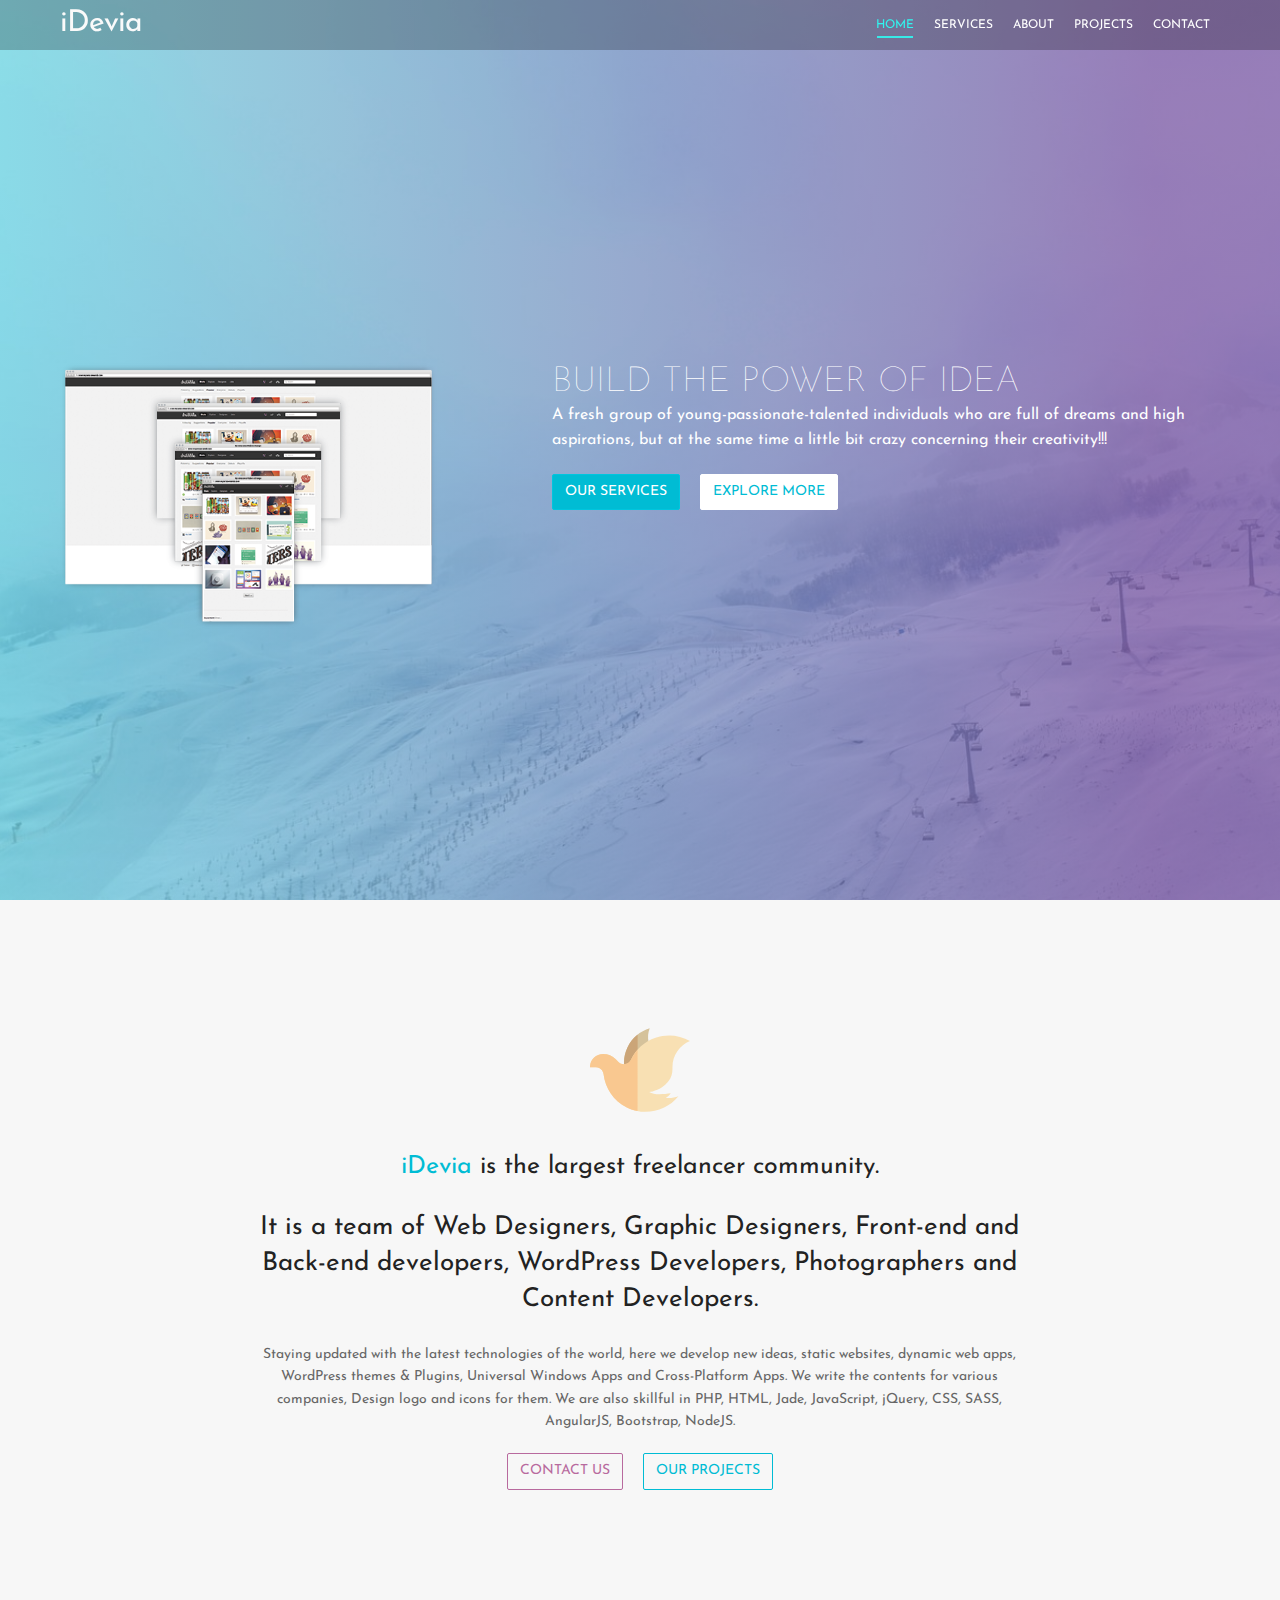
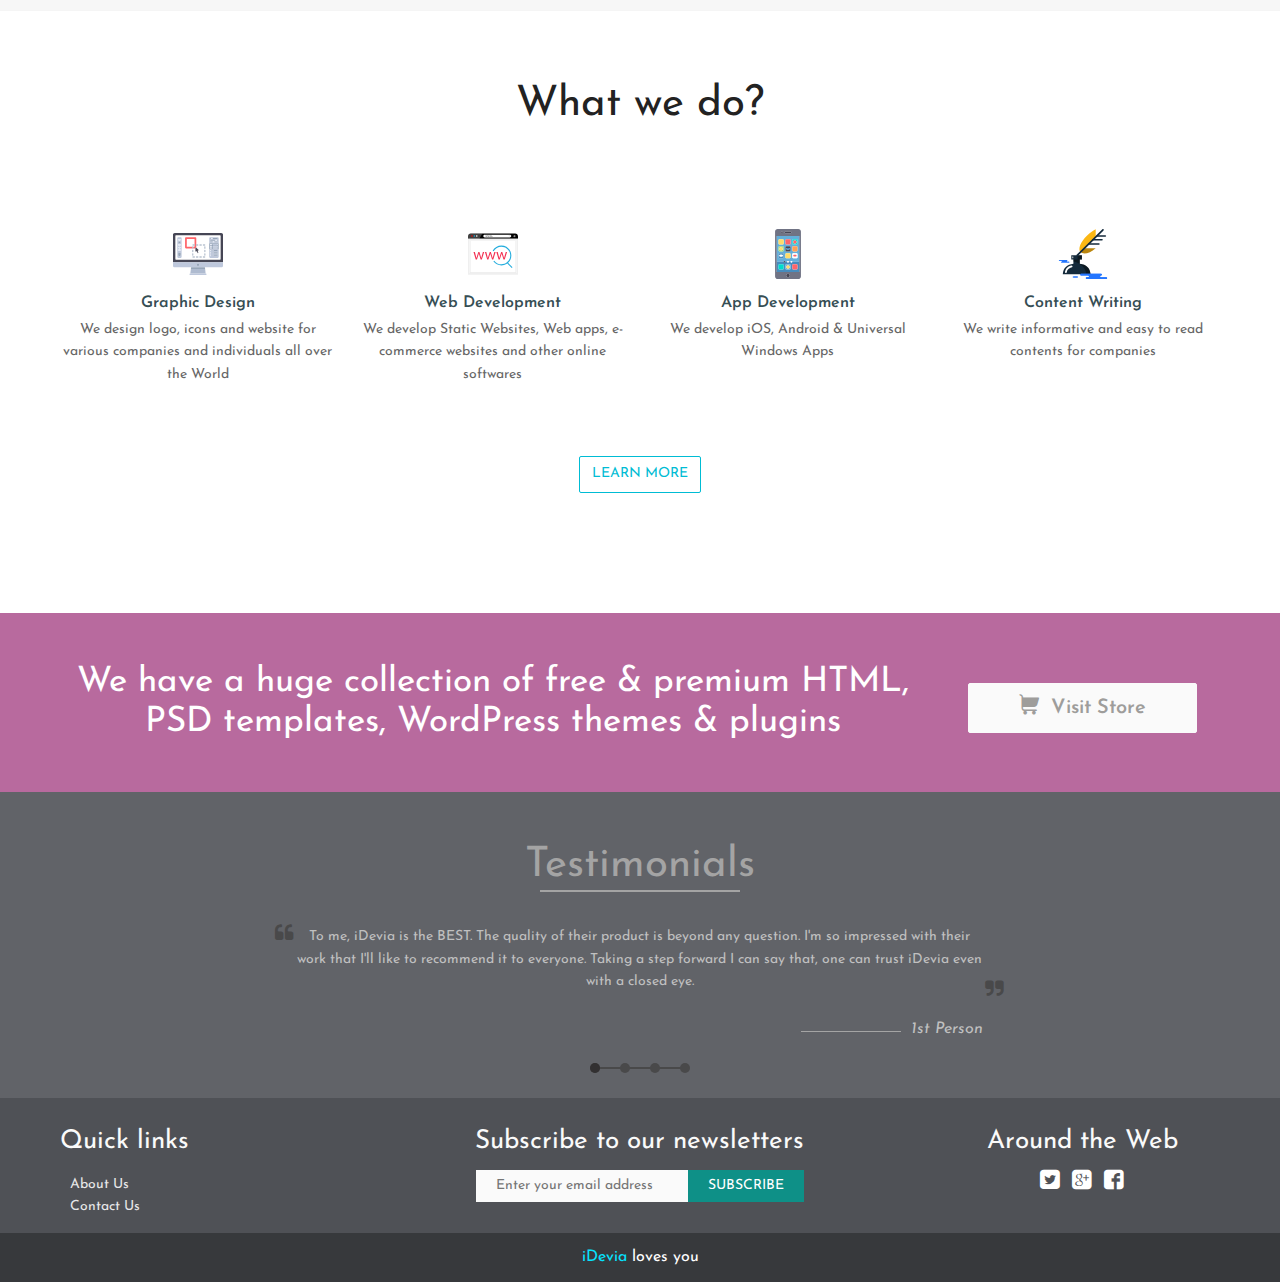
==== commit a958a128: "Code improvement" ====
--- a/index.html
+++ b/index.html
@@ -14,7 +14,7 @@
         <meta property="og:type" content="website" />
         <meta property="og:title" content="iDevia - Build the Power of idea" />
         <meta property="og:description" content="The wide-spread freelancer community of India. We work as a team to make your business ideas real. We are young, passion-driven and creative people." />
-        <meta property="og:image" content="http://d0bfedbe.ngrok.io/assets/img/favicons/ms-icon-310x310.png" />
+        <meta property="og:image" content="http://www.idevia.in/assets/img/favicons/ms-icon-310x310.png" />
         <meta name="twitter:card" content="summary" />
         <meta name="twitter:site" content="@idevia_in" />
         <meta name="twitter:creator" content="@idevia_in" />
@@ -35,15 +35,27 @@
         <meta name="msapplication-TileColor" content="#ffffff">
         <meta name="msapplication-TileImage" content="assets/img/favicons/ms-icon-144x144.png">
         <meta name="theme-color" content="#ffffff">
-
+		<!--Start of Tawk.to Script-->
+        <script type="text/javascript">
+        var Tawk_API=Tawk_API||{}, Tawk_LoadStart=new Date();
+        (function(){
+        var s1=document.createElement("script"),s0=document.getElementsByTagName("script")[0];
+        s1.async=true;
+        s1.src='https://embed.tawk.to/581dad0c304e8e7585721db2/default';
+        s1.charset='UTF-8';
+        s1.setAttribute('crossorigin','*');
+        s0.parentNode.insertBefore(s1,s0);
+        })();
+        </script>
+        <!--End of Tawk.to Script-->
         <!-- Custom CSS -->
         <link rel="stylesheet" href="assets/css/main.css">
 
     </head>
     <body>
 
-        <nav class="main-nav"><div class="container"><div class="nav-header">		<div class="brand"><a href="/"> <h1>iDevia</h1></a></div><div class="hamburger-btn"></div></div><div class="nav-menu-right"><ul class="nav-links"><li><a href="/" class="active">HOME</a></li><li><a href="services.html" class="">SERVICES</a></li><li><a href="about.html" class="">ABOUT</a></li><li><a href="projects.html" class="">PROJECTS</a></li><li><a href="contact.html" class="">CONTACT</a></li></ul></div></div></nav>
-<section style="background-image:url('assets/img/snow.jpg');" class="splash background-image"> <div class="overlay"><div class="dark-overlay2"><div class="container"><div class="display-table"><div class="display-table-cell text-vertical-center"><div class="row"><div class="col-ts-5"><div class="device"><img src="assets/img/screens.png" alt="all device screens"/></div></div><div class="col-ts-7"><div class="intro-content"><h1 class="text-upper">Build the power of idea</h1><p>A fresh group of young-passionate-talented individuals who are full of dreams and high aspirations, but at the same time a little bit crazy concerning their creativity!!! </p><a href="/services" class="btn primary-btn text-upper">our services</a><a href="/about" class="btn secondary-btn text-upper">explore more</a></div></div></div></div></div></div></div></div></section>
+        <nav class="main-nav"><div class="container"><div class="nav-header">		<div class="brand"><a href="/"> <h1>iDevia</h1></a></div><div class="hamburger-btn"></div></div><div class="nav-menu-right"><ul class="nav-links"><li><a href="/" class="active">HOME</a></li><li><a href="services" class="">SERVICES</a></li><li><a href="about" class="">ABOUT</a></li><li><a href="projects" class="">PROJECTS</a></li><li><a href="contact" class="">CONTACT</a></li></ul></div></div></nav>
+<section style="background-image:url('assets/img/snow.jpg');" class="splash background-image"> <div class="overlay"><div class="dark-overlay2"><div class="container"><div class="display-table"><div class="display-table-cell text-vertical-center"><div class="row"><div class="col-ts-5"><div class="device"><img src="assets/img/screens.png" alt="all device screens"/></div></div><div class="col-ts-7"><div class="intro-content"><h2 class="text-upper">Build the power of idea</h2><p>A fresh group of young-passionate-talented individuals who are full of dreams and high aspirations, but at the same time a little bit crazy concerning their creativity!!! </p><a href="/services" class="btn primary-btn text-upper">our services</a><a href="/about" class="btn secondary-btn text-upper">explore more</a></div></div></div></div></div></div></div></div></section>
 <section id="intro" class="intro"><div class="spacer"></div><div class="content text-center"><div class="container"><div class="row"><div class="col-ts-8 col-ts-gap-2"><img src="assets/img/logo.svg" alt="idevia logo"/><h2><a href="/">iDevia</a> is the largest freelancer community. </h2><h3>It is a team of Web Designers, Graphic Designers, Front-end and Back-end developers, WordPress Developers, Photographers and Content Developers.</h3><p>Staying updated with the latest technologies of the world, here we develop new ideas, static websites, dynamic web apps, WordPress themes & Plugins, Universal Windows Apps and Cross-Platform Apps. We write the contents for various companies, Design logo and icons for them. We are also skillful in PHP, HTML, Jade, JavaScript, jQuery, CSS, SASS, AngularJS, Bootstrap, NodeJS.</p><a href="/contact" class="btn secondary-outline-btn text-upper with-margin">contact us</a><a href="/projects" class="btn primary-outline-btn text-upper with-margin">our projects</a></div></div></div></div><div class="spacer"></div></section>
 <section class="services"><div class="spacer"></div><div class="container text-center"><h2 class="heading">What we do?</h2><div class="row"><div class="col-ts-3"><div class="service"><img src="assets/img/computer.svg" alt="image of computer"/><h3>Graphic Design</h3><p>We design logo, icons and website for various companies and individuals all over the World</p></div></div><div class="col-ts-3"><div class="service"><img src="assets/img/www.svg" alt="www"/><h3>Web Development</h3><p>We develop Static Websites, Web apps, e-commerce websites and other online softwares</p></div></div><div class="col-ts-3"><div class="service"><img src="assets/img/smartphone.svg" alt="smatphone"/><h3>App Development</h3><p>We develop iOS, Android &amp; Universal Windows Apps</p></div></div><div class="col-ts-3"><div class="service"><img src="assets/img/write.svg" alt="quile and ink"/><h3>Content Writing</h3><p>We write informative and easy to read contents for companies</p></div></div></div><a href="/services" class="text-center btn primary-outline-btn text-upper">learn more</a></div><div class="spacer"></div></section>
 <section class="visit-store"><div class="spacer"></div><div class="container text-center"><div class="row"><div class="col-ws-9"><h2>We have a huge collection of free &amp; premium HTML, PSD templates, WordPress themes &amp; plugins </h2></div><div class="col-ws-3"><a class="btn visit-store-btn"><i class="if if-cart"></i> &nbsp;Visit Store</a></div></div></div><div class="spacer"></div></section>
@@ -60,7 +72,6 @@
 
         ga('create', 'UA-71919964-2', 'auto');
         ga('send', 'pageview');
-
       </script>
     </body>
 </html>
--- a/assets/css/main.css
+++ b/assets/css/main.css
@@ -1 +1 @@
-/*! normalize.css v4.1.1 | MIT License | github.com/necolas/normalize.css */@import 'https://fonts.googleapis.com/css?family=Josefin+Sans:400,600,700';html{font-family:sans-serif;-ms-text-size-adjust:100%;-webkit-text-size-adjust:100%}body{margin:0}article,aside,details,figcaption,figure,footer,header,main,menu,nav,section,summary{display:block}audio,canvas,progress,video{display:inline-block}audio:not([controls]){display:none;height:0}progress{vertical-align:baseline}template,[hidden]{display:none}a{background-color:transparent;-webkit-text-decoration-skip:objects}a:active,a:hover{outline-width:0}abbr[title]{border-bottom:none;text-decoration:underline;text-decoration:underline dotted}b,strong{font-weight:inherit}b,strong{font-weight:bolder}dfn{font-style:italic}h1{font-size:2em;margin:0.67em 0}mark{background-color:#ff0;color:#000}small{font-size:80%}sub,sup{font-size:75%;line-height:0;position:relative;vertical-align:baseline}sub{bottom:-0.25em}sup{top:-0.5em}img{border-style:none}svg:not(:root){overflow:hidden}code,kbd,pre,samp{font-family:monospace, monospace;font-size:1em}figure{margin:1em 40px}hr{box-sizing:content-box;height:0;overflow:visible}button,input,select,textarea{font:inherit;margin:0}optgroup{font-weight:bold}button,input{overflow:visible}button,select{text-transform:none}button,html [type="button"],[type="reset"],[type="submit"]{-webkit-appearance:button}button::-moz-focus-inner,[type="button"]::-moz-focus-inner,[type="reset"]::-moz-focus-inner,[type="submit"]::-moz-focus-inner{border-style:none;padding:0}button:-moz-focusring,[type="button"]:-moz-focusring,[type="reset"]:-moz-focusring,[type="submit"]:-moz-focusring{outline:1px dotted ButtonText}fieldset{border:1px solid #c0c0c0;margin:0 2px;padding:0.35em 0.625em 0.75em}legend{box-sizing:border-box;color:inherit;display:table;max-width:100%;padding:0;white-space:normal}textarea{overflow:auto}[type="checkbox"],[type="radio"]{box-sizing:border-box;padding:0}[type="number"]::-webkit-inner-spin-button,[type="number"]::-webkit-outer-spin-button{height:auto}[type="search"]{-webkit-appearance:textfield;outline-offset:-2px}[type="search"]::-webkit-search-cancel-button,[type="search"]::-webkit-search-decoration{-webkit-appearance:none}::-webkit-file-upload-button{-webkit-appearance:button;font:inherit}html{box-sizing:border-box}*,*:after,*:before{box-sizing:inherit}.container{width:100%;margin:0 auto;padding-left:10px;padding-right:10px}.container:before{content:" ";display:table}.container:after{clear:both}.container-fluid{margin-left:auto;margin-right:auto}.row{margin-left:-10px;margin-right:-10px}.row:before,.row:after{content:" ";display:table}.row:after{clear:both}.row:after{clear:both}[class*='col-']{width:100%;float:left;position:relative;min-height:1px;padding-right:10px;padding-left:10px}@media screen and (min-width: 320px){.col-ms-1{width:8.33333%}.col-ms-gap-1{margin-left:8.33333%}.col-ms-2{width:16.66667%}.col-ms-gap-2{margin-left:16.66667%}.col-ms-3{width:25%}.col-ms-gap-3{margin-left:25%}.col-ms-4{width:33.33333%}.col-ms-gap-4{margin-left:33.33333%}.col-ms-5{width:41.66667%}.col-ms-gap-5{margin-left:41.66667%}.col-ms-6{width:50%}.col-ms-gap-6{margin-left:50%}.col-ms-7{width:58.33333%}.col-ms-gap-7{margin-left:58.33333%}.col-ms-8{width:66.66667%}.col-ms-gap-8{margin-left:66.66667%}.col-ms-9{width:75%}.col-ms-gap-9{margin-left:75%}.col-ms-10{width:83.33333%}.col-ms-gap-10{margin-left:83.33333%}.col-ms-11{width:91.66667%}.col-ms-gap-11{margin-left:91.66667%}.col-ms-12{width:100%}.col-ms-gap-12{margin-left:100%}}@media screen and (min-width: 640px){.container{max-width:620px}.col-ts-1{width:8.33333%}.col-ts-gap-1{margin-left:8.33333%}.col-ts-2{width:16.66667%}.col-ts-gap-2{margin-left:16.66667%}.col-ts-3{width:25%}.col-ts-gap-3{margin-left:25%}.col-ts-4{width:33.33333%}.col-ts-gap-4{margin-left:33.33333%}.col-ts-5{width:41.66667%}.col-ts-gap-5{margin-left:41.66667%}.col-ts-6{width:50%}.col-ts-gap-6{margin-left:50%}.col-ts-7{width:58.33333%}.col-ts-gap-7{margin-left:58.33333%}.col-ts-8{width:66.66667%}.col-ts-gap-8{margin-left:66.66667%}.col-ts-9{width:75%}.col-ts-gap-9{margin-left:75%}.col-ts-10{width:83.33333%}.col-ts-gap-10{margin-left:83.33333%}.col-ts-11{width:91.66667%}.col-ts-gap-11{margin-left:91.66667%}.col-ts-12{width:100%}.col-ts-gap-12{margin-left:100%}}@media screen and (min-width: 960px){.container{max-width:940px}.col-ws-1{width:8.33333%}.col-ws-gap-1{margin-left:8.33333%}.col-ws-2{width:16.66667%}.col-ws-gap-2{margin-left:16.66667%}.col-ws-3{width:25%}.col-ws-gap-3{margin-left:25%}.col-ws-4{width:33.33333%}.col-ws-gap-4{margin-left:33.33333%}.col-ws-5{width:41.66667%}.col-ws-gap-5{margin-left:41.66667%}.col-ws-6{width:50%}.col-ws-gap-6{margin-left:50%}.col-ws-7{width:58.33333%}.col-ws-gap-7{margin-left:58.33333%}.col-ws-8{width:66.66667%}.col-ws-gap-8{margin-left:66.66667%}.col-ws-9{width:75%}.col-ws-gap-9{margin-left:75%}.col-ws-10{width:83.33333%}.col-ws-gap-10{margin-left:83.33333%}.col-ws-11{width:91.66667%}.col-ws-gap-11{margin-left:91.66667%}.col-ws-12{width:100%}.col-ws-gap-12{margin-left:100%}}@media screen and (min-width: 1200px){.container{max-width:1180px}}@font-face{font-family:'iFont';src:url("../fonts/iFont.eot?kf7x4d");src:url("../fonts/iFont.eot?kf7x4d#iefix") format("embedded-opentype"),url("../fonts/iFont.ttf?kf7x4d") format("truetype"),url("../fonts/iFont.woff?kf7x4d") format("woff"),url("../fonts/iFont.svg?kf7x4d#iFont") format("svg");font-weight:normal;font-style:normal}.if{font-family:'iFont' !important;speak:none;font-style:normal;font-weight:normal;font-variant:normal;text-transform:none;line-height:1;-webkit-font-smoothing:antialiased;-moz-osx-font-smoothing:grayscale}.if-check:before{content:"\e900"}.if-cart:before{content:"\e901"}.if-facebook:before{content:"\e902"}.if-g-plus:before{content:"\e903"}.if-twitter:before{content:"\e904"}.if-left-quote:before{content:"\e905"}.if-right-quote:before{content:"\e906"}.gigantic,.huge,.large,.bigger,.big,h1,h2,h3,h4,h5,h6{color:#222;font-weight:bold}.gigantic{font-size:110px;line-height:1.09;letter-spacing:-2px}.huge,h1{font-size:68px;line-height:1.05;letter-spacing:-1px}.large,h2{font-size:42px;line-height:1.14}.bigger,h3{font-size:26px;line-height:1.38}.big,h4{font-size:22px;line-height:1.38}.small,small{font-size:10px;line-height:1.2}p{margin:0 0 20px 0}em{font-style:italic}strong{font-weight:bold}hr{border:solid #ddd;border-width:1px 0 0;clear:both;margin:10px 0 30px;height:0}::-moz-selection{background:#d19ec0;color:#fff}::selection{background:#d19ec0;color:#fff}::-moz-selection{background:#d19ec0;color:#fff}img::-moz-selection{background:transparent}img::selection{background:transparent}img::-moz-selection{background:transparent}body{-webkit-tap-highlight-color:#FFF498}body{background-color:white;font-size:14px;line-height:1.6;font-family:'Josefin Sans', sans-serif;color:#666;-webkit-font-smoothing:antialiased;-webkit-text-size-adjust:100%}*{transition:all 0.3s ease-in-out}.display-table{display:table;width:100%;height:100vh}.display-table-cell{display:table-cell}.background-image{background-size:cover;background-position:center;background-repeat:no-repeat}.text-upper{text-transform:uppercase}.btn{display:inline-block;text-align:center;vertical-align:middle;cursor:pointer;white-space:nowrap;padding:6px 12px;text-decoration:none;border-radius:2px;border:1px solid transparent;font-size:14px}.primary-btn{background-color:#00bcd4;color:#fff;border:1px solid #00c5de;transition:all 0.3s ease}.primary-btn:hover{box-shadow:0 0 3px #00d3ee}.secondary-btn{background-color:#fff;color:#00bcd4;border:1px solid #fff;transition:all 0.3s ease}.secondary-btn:hover{box-shadow:0 0 3px #fff}.primary-outline-btn{color:#00bcd4;background-color:transparent;border:1px solid #00bcd4}.primary-outline-btn:hover{box-shadow:0 0 3px #3be9ff;text-shadow:0 0 1px #3be9ff}.secondary-outline-btn{color:#b86a9e;background-color:transparent;border:1px solid #b86a9e}.secondary-outline-btn:hover{box-shadow:0 0 3px #d9afcb;text-shadow:0 0 1px #d9afcb}.with-margin{margin:0 10px}img{max-width:100%}.text-vertical-center{vertical-align:middle}.text-vertical-top{vertical-align:top}.text-vertical-bottom{vertical-align:bottom}.text-center{text-align:center}.lead{font-size:22px}.spacer{height:120px}.heading{margin-bottom:100px;font-weight:normal;position:relative;margin-top:0px;text-align:center}.clearfix:after{display:table;content:" ";clear:both}.to-left{float:left}.to-right{float:right}.modal:before{width:100%;height:100%;position:fixed;content:"";background-color:rgba(0,0,0,0.7);top:0;left:0;display:none;z-index:1100}.modal.active .modal-container{-webkit-transform:translate(-50%, 0);transform:translate(-50%, 0);z-index:1101}.modal.active:before{display:block}.modal .modal-container{background-color:#f7f7f7;padding:20px;width:90%;max-width:500px;position:fixed;left:50%;top:70px;-webkit-transform:translate(-50%, -3000%);transform:translate(-50%, -3000%);border-radius:3px;transition:-webkit-transform 320ms ease-out;transition:transform 320ms ease-out}.modal .modal-container button{text-decoration:none;cursor:pointer;color:#fff;text-align:center;background:#1DABB8;padding:5px 20px;font-size:16px}.modal .modal-container button:hover{background-color:#2acede}.modal .modal-container .modal-action{text-align:right}.spinner{content:"";position:fixed;width:100%;height:100%;background-color:rgba(0,0,0,0.9);top:0;left:0px;z-index:1100;display:-ms-flexbox;display:flex;-ms-flex-pack:center;justify-content:center;-ms-flex-align:center;align-items:center}.spinner-inner{width:150px;height:150px;border-radius:75px;box-shadow:0 3px 0 0 #00bcd4;z-index:1111;-webkit-animation:1.2s spin linear infinite;animation:1.2s spin linear infinite}@-webkit-keyframes ripple{0%{width:0;height:0;opacity:0;margin:0 0 0 0}33%{width:44%;height:44%;opacity:1;margin:-22% 0 0 -22%}100%{width:88%;height:88%;opacity:0;margin:-44% 0 0 -44%}}@keyframes ripple{0%{width:0;height:0;opacity:0;margin:0 0 0 0}33%{width:44%;height:44%;opacity:1;margin:-22% 0 0 -22%}100%{width:88%;height:88%;opacity:0;margin:-44% 0 0 -44%}}@-webkit-keyframes spin{0%{-webkit-transform:rotate(0deg);transform:rotate(0deg)}100%{-webkit-transform:rotate(360deg);transform:rotate(360deg)}}@keyframes spin{0%{-webkit-transform:rotate(0deg);transform:rotate(0deg)}100%{-webkit-transform:rotate(360deg);transform:rotate(360deg)}}@media screen and (min-width: 640px){.main-nav{position:fixed;top:0;left:0;right:0;z-index:1000;height:50px}.main-nav .brand{float:left}.main-nav .brand a{text-decoration:none;transition:all 0.3s ease-in-out}.main-nav .brand a h1{font-size:30px;margin-top:0px;color:#fafafa;font-weight:400;line-height:1.6}.main-nav .brand a h1:hover{text-shadow:0 0 3px #fafafa}.main-nav .nav-menu-right{float:right}.main-nav .nav-links li{display:inline-block;position:relative}.main-nav .nav-links li a{text-decoration:none;font-size:12px;color:#fff;padding:15px 10px;transition:all 300ms ease}.main-nav .nav-links li a.active{color:#30f6ef}.main-nav .nav-links li a.active:after{opacity:0.9;-webkit-transform:translateY(2px);transform:translateY(2px);background-color:#30f6ef}.main-nav .nav-links li a:after{content:"";position:absolute;display:block;opacity:0;left:11px;right:11px;bottom:0px;height:2px;background:#fff;color:#fff;-webkit-transform:translateY(10px);transform:translateY(10px);transition:all 300ms ease}.main-nav .nav-links li:hover a:after{opacity:0.9;-webkit-transform:translateY(2px);transform:translateY(2px)}}.main-nav{background:rgba(0,0,0,0.23)}.main-nav.scrolled{background:#4389a2}@media screen and (max-width: 639px){.main-nav{position:fixed;top:0;width:100%;z-index:1000}.main-nav:after,.main-nav:before{content:" ";display:table;clear:both}.main-nav .nav-header .brand{float:left}.main-nav .nav-header .brand a{text-decoration:none;transition:all 0.3s ease-in-out}.main-nav .nav-header .brand a h1{font-size:30px;margin-top:0px;color:#fafafa;font-weight:400;line-height:1.6;margin:0}.main-nav .nav-header .brand a h1:hover{text-shadow:0 0 3px #fafafa}.main-nav .nav-header .hamburger-btn{cursor:pointer;margin-top:12px;float:right;height:25px;width:40px;border-top:2px solid #fff;border-bottom:2px solid #fff;position:relative}.main-nav .nav-header .hamburger-btn:after{content:"";display:block;height:2px;width:100%;position:absolute;background:#fff;top:10px}.main-nav .nav-header:after,.main-nav .nav-header:before{content:" ";display:table;clear:both}.main-nav .nav-menu-right{height:0}.main-nav .nav-links{background:#4a98b4;list-style:none;padding-left:0;margin:0 -10px;height:100vh;width:80%;-webkit-transform:translateX(140%);transform:translateX(140%);transition:all 0.3s ease-in-out}.main-nav .nav-links.open{-webkit-transform:translateX(40%);transform:translateX(40%)}.main-nav .nav-links li{display:block;border-bottom:1px solid rgba(255,255,255,0.2)}.main-nav .nav-links li.active{background:#3c7a90}.main-nav .nav-links li a{text-decoration:none;font-size:14px;color:#fff;display:block;padding-top:20px;padding-bottom:20px;padding-left:40px}}.splash{width:100%;height:100vh}.splash .display-table{margin-top:50px}.splash .overlay{width:100%;height:100%;position:relative;background:#00bcd4;background:linear-gradient(90deg, rgba(0,188,212,0.4) 0%, rgba(118,78,159,0.7) 90%)}.splash .dark-overlay{width:100%;height:100%;position:relative;background:rgba(0,0,0,0.2)}.splash h1{color:#fff;font-weight:100;font-size:35px;margin:0}.splash p{color:#fff;font-size:16px}.splash img{width:80%}.splash .secondary-btn{margin-left:20px}@media screen and (max-width: 639px){.splash{text-align:center;height:100%}.splash h2{font-size:25px}.splash .overlay{padding-bottom:20px}.splash img{width:200px}.splash .display-table{margin-top:50px;height:auto}}.services-page .header-dark .heading:after{width:118px}.header-dark{height:100%;color:#fff;font-size:16px;letter-spacing:0.5px}.header-dark a{color:#06FFED;font-weight:bold;text-decoration:none}.header-dark a:hover{text-shadow:0 0 2px #01bcd3}.header-dark .overlay-dark{height:100%;width:100%;padding-top:90px;padding-bottom:50px;background:linear-gradient(90deg, rgba(0,188,212,0.6) 0%, rgba(118,78,159,0.8) 75%)}.header-dark .heading{margin-bottom:25px;color:#fff}.header-dark .heading:after{content:"";display:block;height:2px;background:#fff;width:90px;margin:auto;margin-top:5px}.header-dark img{width:200px;-webkit-filter:drop-shadow(1px 3px 3px rgba(0,0,0,0.5));filter:drop-shadow(1px 3px 3px rgba(0,0,0,0.5))}@media screen and (max-width: 720px){.header-dark img{width:200px}}@media screen and (max-width: 640px){.header-dark img{width:100px}}.header-dark.contact-page .heading:after{width:118px}.intro{background-color:#f7f7f7;border-bottom:1px solid #f5f5f5}.intro h2{font-size:25px;font-weight:normal;line-height:1.4;margin:0 inherit}.intro h2 a{color:#00bcd4;text-decoration:none;transition:all 0.3s ease-in-out}.intro h2 a:hover{text-shadow:0 0 2px #3be9ff}.intro h3{font-size:26px;font-weight:normal;margin:15px inherit}.intro img{height:100px;width:100px}.services .heading{margin-top:-50px}.services .service img{height:50px;width:50px}.services .service h3{margin:5px;font-size:16px;color:#364e54;font-weight:600}.services .service p{position:relative}.services .service p:after{content:"";width:30px;height:0;border-radius:2px;background:#b86a9e;position:absolute;bottom:-20px;left:50%;margin-left:-15px;transition:all 0.3s ease-in-out}.services .service:hover p:after{height:2px}.services .btn{margin-top:50px}@media screen and (max-width: 639px){.service p:after{display:none}}.why-us .heading:after,.projects .heading:after{content:"";display:block;height:1px;width:250px;background:#000;margin:0 auto}.reason,.project{padding:20px}.reason img,.project img{width:100px;margin-right:15px}.reason h4,.project h4{margin-bottom:5px;margin-top:0}.reason p,.project p{font-size:16px;color:#666}.reason .text-container,.project .text-container{margin:20px 0}.visit-store{background-color:#b86a9e}.visit-store .spacer{height:50px}.visit-store h2{font-size:35px;color:#fff;font-weight:normal;margin:0}.visit-store .visit-store-btn{background-color:#fafafa;color:#9e9d9b;border:1px solid #fafafa;padding:8px 50px;font-size:20px;font-weight:600;margin-top:20px}.visit-store .visit-store-btn:hover{box-shadow:0 0 5px #fff;text-shadow:0 0 2px #fff}.testimonials{padding-bottom:15px;background:#616368}.testimonials .spacer{height:50px}.testimonials .heading{font-weight:normal;color:#a4a4a4;margin:0;margin-bottom:20px}.testimonials .heading:after{height:2px;width:200px;color:#a4a4a4;background-color:#a4a4a4;content:' ';display:block;margin:0 auto}.testimonials blockquote{color:#c0c0c0;position:relative;text-align:center}.testimonials blockquote:after,.testimonials blockquote:before{position:absolute;font-family:'iFont';display:inline-block;font-size:1.3em;color:#49494a}.testimonials blockquote:before{content:"\e905";left:-22px;top:-8px}.testimonials blockquote:after{content:"\e906";right:-20px;bottom:-10px}.testimonials cite{float:right;color:#c0c0c0;font-size:16px;position:relative;margin:10px 40px}.testimonials cite:before{height:1px;width:100px;content:'';display:block;position:absolute;background:#a4a4a4;left:-110px;bottom:11px}.slider{overflow:hidden}.slider .slider-outer .slider-inner{position:relative;width:400%;margin:0;left:0;-webkit-animation:60s slideIt infinite;animation:60s slideIt infinite}.slider .slider-outer .slider-inner .slide{float:left;width:25%}.slider .slider-outer .controls{display:-ms-flexbox;display:flex;-ms-flex-direction:row;flex-direction:row;-ms-flex-pack:center;justify-content:center;-ms-flex-align:center;align-items:center}.slider .slider-outer .controls .dots{position:relative;text-align:center}.slider .slider-outer .controls .dots div{float:left;height:10px;width:10px;border-radius:50%;background:#49494a;margin:10px}.slider .slider-outer .controls .dots .active{position:absolute;background-color:#323031;left:0px;-webkit-animation:60s slideDots infinite;animation:60s slideDots infinite;z-index:2}.slider .slider-outer .controls .dots:after{content:'';display:block;position:absolute;height:2px;width:90px;background:#49494a;left:15px;bottom:14px;z-index:1}@-webkit-keyframes slideIt{0%{left:0}12%{left:0%}13%{left:-100%}25%{left:-100%}26%{left:-200%}38%{left:-200%}39%{left:-300%}51%{left:-300%}52%{left:-200%}64%{left:-200%}65%{left:-100%}78%{left:-100%}79%{left:0}}@keyframes slideIt{0%{left:0}12%{left:0%}13%{left:-100%}25%{left:-100%}26%{left:-200%}38%{left:-200%}39%{left:-300%}51%{left:-300%}52%{left:-200%}64%{left:-200%}65%{left:-100%}78%{left:-100%}79%{left:0}}@-webkit-keyframes slideDots{0%{left:0}12%{left:0}13%{left:30px}25%{left:30px}26%{left:60px}38%{left:60px}39%{left:90px}51%{left:90px}52%{left:60px}64%{left:60px}65%{left:30px}78%{left:30px}79%{left:0}}@keyframes slideDots{0%{left:0}12%{left:0}13%{left:30px}25%{left:30px}26%{left:60px}38%{left:60px}39%{left:90px}51%{left:90px}52%{left:60px}64%{left:60px}65%{left:30px}78%{left:30px}79%{left:0}}.footer .widgets{background:#4f5156}.footer .widgets .widget-title{color:#fafafa;font-weight:normal;margin-bottom:10px}.footer .widgets .quick-links{text-align:left}.footer .widgets .quick-links ul{padding-left:10px}.footer .widgets .quick-links ul li a{color:#e8e8e9;text-decoration:none;transition:all 1ms ease-in}.footer .widgets .quick-links ul li a:hover{color:#fff;text-shadow:0 0 1px rgba(255,255,255,0.5)}.footer .copyright{background:#37393c}.footer .copyright p{margin:0;font-size:16px;padding:12px 0;color:#fffefe}.footer .copyright a{color:#06e3ff;text-decoration:none}.footer .copyright a:hover{text-shadow:0 0 2px #20e6ff}.footer ul{list-style:none}.footer .subscription-form{display:-ms-flexbox;display:flex;-ms-flex-align:center;align-items:center;-ms-flex-pack:left;justify-content:left}.footer .form-input{padding:5px 20px;background:#fafafa;border:none;color:#000}.footer .form-input:focus,.footer .form-input:active{box-shadow:0 0 2px #686c71}.footer .submit-btn{padding:5px 20px;border:none;border-radius:0;line-height:1.6;color:#fff;background:#0e9087}.footer .social-icons a{color:#fff;text-decoration:none}.footer .social-icons i{margin:6px;font-size:1.4em}@media screen and (min-width: 960px){.text-ws-center{text-align:center}.footer .subscription-form{-ms-flex-pack:center;justify-content:center}}@media screen and (min-width: 0\0){.footer .form-input{padding:8px 20px}}.contact-page-form{position:relative}.contact-page-form .input-field{width:100%;font-size:20px;padding:15px 30px;box-sizing:border-box;border:1px solid #000;transition:none;box-shadow:none;margin:20px 0;border-radius:2px}.contact-page-form .input-field:active,.contact-page-form .input-field:focus{border-color:#f26522;outline:none}.contact-page-form .sumbit-btn{height:100px;width:100px;font-size:15px;border-radius:50%;text-transform:uppercase;border:1px solid #f26522;background:#f26522;color:#fff;margin:0 auto;display:block;margin-top:-75px;cursor:pointer;transition:all 0.1s ease}.contact-page-form .sumbit-btn:hover{box-shadow:0 0 5px 5px rgba(0,0,0,0.2)}.contact-page-form .text-sc{margin:0;font-size:22px}.contact-page-form label>input[type=checkbox]{opacity:0}.contact-page-form .label{width:100%;position:relative;cursor:pointer;background:#ebebeb;color:#404040;font-size:20px;padding:18px 30px;transition:all 0s ease;border-radius:2px}.contact-page-form .label:hover{background:#e3e3e3}.contact-page-form input[type=checkbox]:checked+.label{background:#f26522;color:#fff}.contact-page-form .add-on{position:absolute;right:30px;top:22px;font-size:1.3em;color:#fff}textarea{resize:none}[class*="col-"].rsp5{padding-left:5px;padding-right:5px}.hidden{display:none}.tabs{background:#fff;width:300px;height:30px;margin-left:auto;margin-right:auto}.tabs a{padding:5px 2px;color:#f26522;text-decoration:none;border:1px solid #f26522;transition:all 0.1ms ease;display:block;font-size:14px;float:left;width:50%}.tabs a:nth-of-type(1){border-top-left-radius:2px;border-bottom-left-radius:2px}.tabs a:nth-of-type(2){border-top-right-radius:2px;border-bottom-right-radius:2px}.tabs a.current{color:#fff;background:#f26522}.posts{list-style-type:none;margin-bottom:2em}.posts li{line-height:1.75em}.posts span{color:#aaa;font-size:80%}.post pre{border:1px solid #ddd;background-color:#eef;padding:0 .4em}.post ul,.post ol{margin-left:1.35em}.post code{border:1px solid #ddd;background-color:#eef;padding:0 .2em}.post pre code{border:none}.post pre.terminal{border:1px solid #000;background-color:#333;color:#FFF}.post pre.terminal code{background-color:#333}.highlight{background:#ffffff}.highlight .c{color:#999988;font-style:italic}.highlight .err{color:#a61717;background-color:#e3d2d2}.highlight .k{font-weight:bold}.highlight .o{font-weight:bold}.highlight .cm{color:#999988;font-style:italic}.highlight .cp{color:#999999;font-weight:bold}.highlight .c1{color:#999988;font-style:italic}.highlight .cs{color:#999999;font-weight:bold;font-style:italic}.highlight .gd{color:#000000;background-color:#ffdddd}.highlight .gd .x{color:#000000;background-color:#ffaaaa}.highlight .ge{font-style:italic}.highlight .gr{color:#aa0000}.highlight .gh{color:#999999}.highlight .gi{color:#000000;background-color:#ddffdd}.highlight .gi .x{color:#000000;background-color:#aaffaa}.highlight .go{color:#888888}.highlight .gp{color:#555555}.highlight .gs{font-weight:bold}.highlight .gu{color:#aaaaaa}.highlight .gt{color:#aa0000}.highlight .kc{font-weight:bold}.highlight .kd{font-weight:bold}.highlight .kp{font-weight:bold}.highlight .kr{font-weight:bold}.highlight .kt{color:#445588;font-weight:bold}.highlight .m{color:#009999}.highlight .s{color:#d14}.highlight .na{color:#008080}.highlight .nb{color:#0086B3}.highlight .nc{color:#445588;font-weight:bold}.highlight .no{color:#008080}.highlight .ni{color:#800080}.highlight .ne{color:#990000;font-weight:bold}.highlight .nf{color:#990000;font-weight:bold}.highlight .nn{color:#555555}.highlight .nt{color:#000080}.highlight .nv{color:#008080}.highlight .ow{font-weight:bold}.highlight .w{color:#bbbbbb}.highlight .mf{color:#009999}.highlight .mh{color:#009999}.highlight .mi{color:#009999}.highlight .mo{color:#009999}.highlight .sb{color:#d14}.highlight .sc{color:#d14}.highlight .sd{color:#d14}.highlight .s2{color:#d14}.highlight .se{color:#d14}.highlight .sh{color:#d14}.highlight .si{color:#d14}.highlight .sx{color:#d14}.highlight .sr{color:#009926}.highlight .s1{color:#d14}.highlight .ss{color:#990073}.highlight .bp{color:#999999}.highlight .vc{color:#008080}.highlight .vg{color:#008080}.highlight .vi{color:#008080}.highlight .il{color:#009999}.error-404{-webkit-animation:colorBgChange 60s infinite;animation:colorBgChange 60s infinite;height:100vh}.error-404 h1{margin-top:20vh;margin-bottom:20px;font-size:150px;color:#fffff7;text-shadow:0 0 10px rgba(0,0,0,0.5)}.error-404 a{background:#fff;-webkit-animation:colorFgChange 60s infinite;animation:colorFgChange 60s infinite;border:none;font-size:16px;padding:10px 30px}.error-404 a:hover{box-shadow:0 0 10px rgba(0,0,0,0.5)}@-webkit-keyframes colorFgChange{0%{color:#D33257}10%{color:#d35400}20%{color:#f39c12}30%{color:#2CC990}40%{color:#34495e}50%{color:#3498db}60%{color:#8e44ad}70%{color:#00bcd4}80%{color:#c0392b}90%{color:#d35400}100%{color:#D33257}}@keyframes colorFgChange{0%{color:#D33257}10%{color:#d35400}20%{color:#f39c12}30%{color:#2CC990}40%{color:#34495e}50%{color:#3498db}60%{color:#8e44ad}70%{color:#00bcd4}80%{color:#c0392b}90%{color:#d35400}100%{color:#D33257}}@-webkit-keyframes colorBgChange{0%{background:#D33257}10%{background:#d35400}20%{background:#f39c12}30%{background:#2CC990}40%{background:#34495e}50%{background:#3498db}60%{background:#8e44ad}70%{background:#00bcd4}80%{background:#c0392b}90%{background:#d35400}100%{background:#D33257}}@keyframes colorBgChange{0%{background:#D33257}10%{background:#d35400}20%{background:#f39c12}30%{background:#2CC990}40%{background:#34495e}50%{background:#3498db}60%{background:#8e44ad}70%{background:#00bcd4}80%{background:#c0392b}90%{background:#d35400}100%{background:#D33257}}
+/*! normalize.css v4.1.1 | MIT License | github.com/necolas/normalize.css */@import 'https://fonts.googleapis.com/css?family=Josefin+Sans:400,600,700';html{font-family:sans-serif;-ms-text-size-adjust:100%;-webkit-text-size-adjust:100%}body{margin:0}article,aside,details,figcaption,figure,footer,header,main,menu,nav,section,summary{display:block}audio,canvas,progress,video{display:inline-block}audio:not([controls]){display:none;height:0}progress{vertical-align:baseline}template,[hidden]{display:none}a{background-color:transparent;-webkit-text-decoration-skip:objects}a:active,a:hover{outline-width:0}abbr[title]{border-bottom:none;text-decoration:underline;text-decoration:underline dotted}b,strong{font-weight:inherit}b,strong{font-weight:bolder}dfn{font-style:italic}h1{font-size:2em;margin:0.67em 0}mark{background-color:#ff0;color:#000}small{font-size:80%}sub,sup{font-size:75%;line-height:0;position:relative;vertical-align:baseline}sub{bottom:-0.25em}sup{top:-0.5em}img{border-style:none}svg:not(:root){overflow:hidden}code,kbd,pre,samp{font-family:monospace, monospace;font-size:1em}figure{margin:1em 40px}hr{box-sizing:content-box;height:0;overflow:visible}button,input,select,textarea{font:inherit;margin:0}optgroup{font-weight:bold}button,input{overflow:visible}button,select{text-transform:none}button,html [type="button"],[type="reset"],[type="submit"]{-webkit-appearance:button}button::-moz-focus-inner,[type="button"]::-moz-focus-inner,[type="reset"]::-moz-focus-inner,[type="submit"]::-moz-focus-inner{border-style:none;padding:0}button:-moz-focusring,[type="button"]:-moz-focusring,[type="reset"]:-moz-focusring,[type="submit"]:-moz-focusring{outline:1px dotted ButtonText}fieldset{border:1px solid #c0c0c0;margin:0 2px;padding:0.35em 0.625em 0.75em}legend{box-sizing:border-box;color:inherit;display:table;max-width:100%;padding:0;white-space:normal}textarea{overflow:auto}[type="checkbox"],[type="radio"]{box-sizing:border-box;padding:0}[type="number"]::-webkit-inner-spin-button,[type="number"]::-webkit-outer-spin-button{height:auto}[type="search"]{-webkit-appearance:textfield;outline-offset:-2px}[type="search"]::-webkit-search-cancel-button,[type="search"]::-webkit-search-decoration{-webkit-appearance:none}::-webkit-file-upload-button{-webkit-appearance:button;font:inherit}html{box-sizing:border-box}*,*:after,*:before{box-sizing:inherit}.container{width:100%;margin:0 auto;padding-left:10px;padding-right:10px}.container:before{content:" ";display:table}.container:after{clear:both}.container-fluid{margin-left:auto;margin-right:auto}.row{margin-left:-10px;margin-right:-10px}.row:before,.row:after{content:" ";display:table}.row:after{clear:both}.row:after{clear:both}[class*='col-']{width:100%;float:left;position:relative;min-height:1px;padding-right:10px;padding-left:10px}@media screen and (min-width: 320px){.col-ms-1{width:8.33333%}.col-ms-gap-1{margin-left:8.33333%}.col-ms-2{width:16.66667%}.col-ms-gap-2{margin-left:16.66667%}.col-ms-3{width:25%}.col-ms-gap-3{margin-left:25%}.col-ms-4{width:33.33333%}.col-ms-gap-4{margin-left:33.33333%}.col-ms-5{width:41.66667%}.col-ms-gap-5{margin-left:41.66667%}.col-ms-6{width:50%}.col-ms-gap-6{margin-left:50%}.col-ms-7{width:58.33333%}.col-ms-gap-7{margin-left:58.33333%}.col-ms-8{width:66.66667%}.col-ms-gap-8{margin-left:66.66667%}.col-ms-9{width:75%}.col-ms-gap-9{margin-left:75%}.col-ms-10{width:83.33333%}.col-ms-gap-10{margin-left:83.33333%}.col-ms-11{width:91.66667%}.col-ms-gap-11{margin-left:91.66667%}.col-ms-12{width:100%}.col-ms-gap-12{margin-left:100%}}@media screen and (min-width: 640px){.container{max-width:620px}.col-ts-1{width:8.33333%}.col-ts-gap-1{margin-left:8.33333%}.col-ts-2{width:16.66667%}.col-ts-gap-2{margin-left:16.66667%}.col-ts-3{width:25%}.col-ts-gap-3{margin-left:25%}.col-ts-4{width:33.33333%}.col-ts-gap-4{margin-left:33.33333%}.col-ts-5{width:41.66667%}.col-ts-gap-5{margin-left:41.66667%}.col-ts-6{width:50%}.col-ts-gap-6{margin-left:50%}.col-ts-7{width:58.33333%}.col-ts-gap-7{margin-left:58.33333%}.col-ts-8{width:66.66667%}.col-ts-gap-8{margin-left:66.66667%}.col-ts-9{width:75%}.col-ts-gap-9{margin-left:75%}.col-ts-10{width:83.33333%}.col-ts-gap-10{margin-left:83.33333%}.col-ts-11{width:91.66667%}.col-ts-gap-11{margin-left:91.66667%}.col-ts-12{width:100%}.col-ts-gap-12{margin-left:100%}}@media screen and (min-width: 960px){.container{max-width:940px}.col-ws-1{width:8.33333%}.col-ws-gap-1{margin-left:8.33333%}.col-ws-2{width:16.66667%}.col-ws-gap-2{margin-left:16.66667%}.col-ws-3{width:25%}.col-ws-gap-3{margin-left:25%}.col-ws-4{width:33.33333%}.col-ws-gap-4{margin-left:33.33333%}.col-ws-5{width:41.66667%}.col-ws-gap-5{margin-left:41.66667%}.col-ws-6{width:50%}.col-ws-gap-6{margin-left:50%}.col-ws-7{width:58.33333%}.col-ws-gap-7{margin-left:58.33333%}.col-ws-8{width:66.66667%}.col-ws-gap-8{margin-left:66.66667%}.col-ws-9{width:75%}.col-ws-gap-9{margin-left:75%}.col-ws-10{width:83.33333%}.col-ws-gap-10{margin-left:83.33333%}.col-ws-11{width:91.66667%}.col-ws-gap-11{margin-left:91.66667%}.col-ws-12{width:100%}.col-ws-gap-12{margin-left:100%}}@media screen and (min-width: 1200px){.container{max-width:1180px}}@font-face{font-family:'iFont';src:url("../fonts/iFont.eot?kf7x4d");src:url("../fonts/iFont.eot?kf7x4d#iefix") format("embedded-opentype"),url("../fonts/iFont.ttf?kf7x4d") format("truetype"),url("../fonts/iFont.woff?kf7x4d") format("woff"),url("../fonts/iFont.svg?kf7x4d#iFont") format("svg");font-weight:normal;font-style:normal}.if{font-family:'iFont' !important;speak:none;font-style:normal;font-weight:normal;font-variant:normal;text-transform:none;line-height:1;-webkit-font-smoothing:antialiased;-moz-osx-font-smoothing:grayscale}.if-check:before{content:"\e900"}.if-cart:before{content:"\e901"}.if-facebook:before{content:"\e902"}.if-g-plus:before{content:"\e903"}.if-twitter:before{content:"\e904"}.if-left-quote:before{content:"\e905"}.if-right-quote:before{content:"\e906"}.gigantic,.huge,.large,.bigger,.big,h1,h2,h3,h4,h5,h6{color:#222;font-weight:bold}.gigantic{font-size:110px;line-height:1.09;letter-spacing:-2px}.huge,h1{font-size:68px;line-height:1.05;letter-spacing:-1px}.large,h2{font-size:42px;line-height:1.14}.bigger,h3{font-size:26px;line-height:1.38}.big,h4{font-size:22px;line-height:1.38}.small,small{font-size:10px;line-height:1.2}p{margin:0 0 20px 0}em{font-style:italic}strong{font-weight:bold}hr{border:solid #ddd;border-width:1px 0 0;clear:both;margin:10px 0 30px;height:0}::-moz-selection{background:#d19ec0;color:#fff}::selection{background:#d19ec0;color:#fff}::-moz-selection{background:#d19ec0;color:#fff}img::-moz-selection{background:transparent}img::selection{background:transparent}img::-moz-selection{background:transparent}body{-webkit-tap-highlight-color:#FFF498}body{background-color:white;font-size:14px;line-height:1.6;font-family:'Josefin Sans', sans-serif;color:#666;-webkit-font-smoothing:antialiased;-webkit-text-size-adjust:100%}*{transition:all 0.3s ease-in-out}.display-table{display:table;width:100%;height:100vh}.display-table-cell{display:table-cell}.background-image{background-size:cover;background-position:center;background-repeat:no-repeat}.text-upper{text-transform:uppercase}.btn{display:inline-block;text-align:center;vertical-align:middle;cursor:pointer;white-space:nowrap;padding:6px 12px;text-decoration:none;border-radius:2px;border:1px solid transparent;font-size:14px}.primary-btn{background-color:#00bcd4;color:#fff;border:1px solid #00c5de;transition:all 0.3s ease}.primary-btn:hover{box-shadow:0 0 3px #00d3ee}.secondary-btn{background-color:#fff;color:#00bcd4;border:1px solid #fff;transition:all 0.3s ease}.secondary-btn:hover{box-shadow:0 0 3px #fff}.primary-outline-btn{color:#00bcd4;background-color:transparent;border:1px solid #00bcd4}.primary-outline-btn:hover{box-shadow:0 0 3px #3be9ff;text-shadow:0 0 1px #3be9ff}.secondary-outline-btn{color:#b86a9e;background-color:transparent;border:1px solid #b86a9e}.secondary-outline-btn:hover{box-shadow:0 0 3px #d9afcb;text-shadow:0 0 1px #d9afcb}.with-margin{margin:0 10px}img{max-width:100%}.text-vertical-center{vertical-align:middle}.text-vertical-top{vertical-align:top}.text-vertical-bottom{vertical-align:bottom}.text-center{text-align:center}.lead{font-size:22px}.spacer{height:120px}.heading{margin-bottom:100px;font-weight:normal;position:relative;margin-top:0px;text-align:center}.clearfix:after{display:table;content:" ";clear:both}.to-left{float:left}.to-right{float:right}.modal:before{width:100%;height:100%;position:fixed;content:"";background-color:rgba(0,0,0,0.7);top:0;left:0;display:none;z-index:1100}.modal.active .modal-container{-webkit-transform:translate(-50%, 0);transform:translate(-50%, 0);z-index:1101}.modal.active:before{display:block}.modal .modal-container{background-color:#f7f7f7;padding:20px;width:90%;max-width:500px;position:fixed;left:50%;top:70px;-webkit-transform:translate(-50%, -3000%);transform:translate(-50%, -3000%);border-radius:3px;transition:-webkit-transform 320ms ease-out;transition:transform 320ms ease-out}.modal .modal-container button{text-decoration:none;cursor:pointer;color:#fff;text-align:center;background:#1DABB8;padding:5px 20px;font-size:16px}.modal .modal-container button:hover{background-color:#2acede}.modal .modal-container .modal-action{text-align:right}.spinner{content:"";position:fixed;width:100%;height:100%;background-color:rgba(0,0,0,0.9);top:0;left:0px;z-index:1100;display:-ms-flexbox;display:flex;-ms-flex-pack:center;justify-content:center;-ms-flex-align:center;align-items:center}.spinner-inner{width:150px;height:150px;border-radius:75px;box-shadow:0 3px 0 0 #00bcd4;z-index:1111;-webkit-animation:1.2s spin linear infinite;animation:1.2s spin linear infinite}@-webkit-keyframes ripple{0%{width:0;height:0;opacity:0;margin:0 0 0 0}33%{width:44%;height:44%;opacity:1;margin:-22% 0 0 -22%}100%{width:88%;height:88%;opacity:0;margin:-44% 0 0 -44%}}@keyframes ripple{0%{width:0;height:0;opacity:0;margin:0 0 0 0}33%{width:44%;height:44%;opacity:1;margin:-22% 0 0 -22%}100%{width:88%;height:88%;opacity:0;margin:-44% 0 0 -44%}}@-webkit-keyframes spin{0%{-webkit-transform:rotate(0deg);transform:rotate(0deg)}100%{-webkit-transform:rotate(360deg);transform:rotate(360deg)}}@keyframes spin{0%{-webkit-transform:rotate(0deg);transform:rotate(0deg)}100%{-webkit-transform:rotate(360deg);transform:rotate(360deg)}}#tawktoLink{display:none !important}@media screen and (min-width: 640px){.main-nav{position:fixed;top:0;left:0;right:0;z-index:1000;height:50px}.main-nav .brand{float:left}.main-nav .brand a{text-decoration:none;transition:all 0.3s ease-in-out}.main-nav .brand a h1{font-size:30px;margin-top:0px;color:#fafafa;font-weight:400;line-height:1.6}.main-nav .brand a h1:hover{text-shadow:0 0 3px #fafafa}.main-nav .nav-menu-right{float:right}.main-nav .nav-links li{display:inline-block;position:relative}.main-nav .nav-links li a{text-decoration:none;font-size:12px;color:#fff;padding:15px 10px;transition:all 300ms ease}.main-nav .nav-links li a.active{color:#30f6ef}.main-nav .nav-links li a.active:after{opacity:0.9;-webkit-transform:translateY(2px);transform:translateY(2px);background-color:#30f6ef}.main-nav .nav-links li a:after{content:"";position:absolute;display:block;opacity:0;left:11px;right:11px;bottom:0px;height:2px;background:#fff;color:#fff;-webkit-transform:translateY(10px);transform:translateY(10px);transition:all 300ms ease}.main-nav .nav-links li:hover a:after{opacity:0.9;-webkit-transform:translateY(2px);transform:translateY(2px)}}.main-nav{background:rgba(0,0,0,0.23)}.main-nav.scrolled{background:#4389a2}@media screen and (max-width: 639px){.main-nav{position:fixed;top:0;width:100%;z-index:1000}.main-nav:after,.main-nav:before{content:" ";display:table;clear:both}.main-nav .nav-header .brand{float:left}.main-nav .nav-header .brand a{text-decoration:none;transition:all 0.3s ease-in-out}.main-nav .nav-header .brand a h1{font-size:30px;margin-top:0px;color:#fafafa;font-weight:400;line-height:1.6;margin:0}.main-nav .nav-header .brand a h1:hover{text-shadow:0 0 3px #fafafa}.main-nav .nav-header .hamburger-btn{cursor:pointer;margin-top:12px;float:right;height:25px;width:40px;border-top:2px solid #fff;border-bottom:2px solid #fff;position:relative}.main-nav .nav-header .hamburger-btn:after{content:"";display:block;height:2px;width:100%;position:absolute;background:#fff;top:10px}.main-nav .nav-header:after,.main-nav .nav-header:before{content:" ";display:table;clear:both}.main-nav .nav-menu-right{height:0}.main-nav .nav-links{background:#4a98b4;list-style:none;padding-left:0;margin:0 -10px;height:100vh;width:80%;-webkit-transform:translateX(140%);transform:translateX(140%);transition:all 0.3s ease-in-out}.main-nav .nav-links.open{-webkit-transform:translateX(40%);transform:translateX(40%)}.main-nav .nav-links li{display:block;border-bottom:1px solid rgba(255,255,255,0.2)}.main-nav .nav-links li a{text-decoration:none;font-size:14px;color:#fff;display:block;padding-top:20px;padding-bottom:20px;padding-left:40px}.main-nav .nav-links li a.active{background:#3c7a90}}.splash{width:100%;height:100vh}.splash .display-table{margin-top:50px}.splash .overlay{width:100%;height:100%;position:relative;background:#00bcd4;background:linear-gradient(90deg, rgba(0,188,212,0.4) 0%, rgba(118,78,159,0.7) 90%)}.splash .dark-overlay{width:100%;height:100%;position:relative;background:rgba(0,0,0,0.2)}.splash h2{color:#fff;font-weight:100;font-size:35px;margin:0}.splash p{color:#fff;font-size:16px}.splash img{width:80%}.splash .secondary-btn{margin-left:20px}@media screen and (max-width: 639px){.splash{text-align:center;height:100%}.splash h2{font-size:25px}.splash .overlay{padding-bottom:20px}.splash img{width:200px}.splash .display-table{margin-top:50px;height:auto}}.services-page .header-dark .heading:after{width:118px}.header-dark{height:100%;color:#fff;font-size:16px;letter-spacing:0.5px}.header-dark a{color:#06FFED;font-weight:bold;text-decoration:none}.header-dark a:hover{text-shadow:0 0 2px #01bcd3}.header-dark .overlay-dark{height:100%;width:100%;padding-top:90px;padding-bottom:50px;background:linear-gradient(90deg, rgba(0,188,212,0.6) 0%, rgba(118,78,159,0.8) 75%)}.header-dark .heading{margin-bottom:25px;color:#fff}.header-dark .heading:after{content:"";display:block;height:2px;background:#fff;width:90px;margin:auto;margin-top:5px}.header-dark img{width:200px;-webkit-filter:drop-shadow(1px 3px 3px rgba(0,0,0,0.5));filter:drop-shadow(1px 3px 3px rgba(0,0,0,0.5))}@media screen and (max-width: 720px){.header-dark img{width:200px}}@media screen and (max-width: 640px){.header-dark img{width:100px}}.header-dark.contact-page .heading:after{width:118px}.intro{background-color:#f7f7f7;border-bottom:1px solid #f5f5f5}.intro h2{font-size:25px;font-weight:normal;line-height:1.4;margin:0 inherit}.intro h2 a{color:#00bcd4;text-decoration:none;transition:all 0.3s ease-in-out}.intro h2 a:hover{text-shadow:0 0 2px #3be9ff}.intro h3{font-size:26px;font-weight:normal;margin:15px inherit}.intro img{height:100px;width:100px}.services .heading{margin-top:-50px}.services .service img{height:50px;width:50px}.services .service h3{margin:5px;font-size:16px;color:#364e54;font-weight:600}.services .service p{position:relative}.services .service p:after{content:"";width:30px;height:0;border-radius:2px;background:#b86a9e;position:absolute;bottom:-20px;left:50%;margin-left:-15px;transition:all 0.3s ease-in-out}.services .service:hover p:after{height:2px}.services .btn{margin-top:50px}@media screen and (max-width: 639px){.service p:after{display:none}}.why-us .heading:after,.projects .heading:after{content:"";display:block;height:1px;width:250px;background:#000;margin:0 auto}.reason,.project{padding:20px}.reason img,.project img{width:100px;margin-right:15px}.reason h4,.project h4{margin-bottom:5px;margin-top:0}.reason p,.project p{font-size:16px;color:#666}.reason .text-container,.project .text-container{margin:20px 0}@media all and (max-width: 350px){.reason h4,.project h4{font-size:18px}}.visit-store{background-color:#b86a9e}.visit-store .spacer{height:50px}.visit-store h2{font-size:35px;color:#fff;font-weight:normal;margin:0}.visit-store .visit-store-btn{background-color:#fafafa;color:#9e9d9b;border:1px solid #fafafa;padding:8px 50px;font-size:20px;font-weight:600;margin-top:20px}.visit-store .visit-store-btn:hover{box-shadow:0 0 5px #fff;text-shadow:0 0 2px #fff}.testimonials{padding-bottom:15px;background:#616368}.testimonials .spacer{height:50px}.testimonials .heading{font-weight:normal;color:#a4a4a4;margin:0;margin-bottom:20px}.testimonials .heading:after{height:2px;width:200px;color:#a4a4a4;background-color:#a4a4a4;content:' ';display:block;margin:0 auto}.testimonials blockquote{color:#c0c0c0;position:relative;text-align:center}.testimonials blockquote:after,.testimonials blockquote:before{position:absolute;font-family:'iFont';display:inline-block;font-size:1.3em;color:#49494a}.testimonials blockquote:before{content:"\e905";left:-22px;top:-8px}.testimonials blockquote:after{content:"\e906";right:-20px;bottom:-10px}.testimonials cite{float:right;color:#c0c0c0;font-size:16px;position:relative;margin:10px 40px}.testimonials cite:before{height:1px;width:100px;content:'';display:block;position:absolute;background:#a4a4a4;left:-110px;bottom:11px}.slider{overflow:hidden}.slider .slider-outer .slider-inner{position:relative;width:400%;margin:0;left:0;-webkit-animation:60s slideIt infinite;animation:60s slideIt infinite}.slider .slider-outer .slider-inner .slide{float:left;width:25%}.slider .slider-outer .controls{display:-ms-flexbox;display:flex;-ms-flex-direction:row;flex-direction:row;-ms-flex-pack:center;justify-content:center;-ms-flex-align:center;align-items:center}.slider .slider-outer .controls .dots{position:relative;text-align:center}.slider .slider-outer .controls .dots div{float:left;height:10px;width:10px;border-radius:50%;background:#49494a;margin:10px}.slider .slider-outer .controls .dots .active{position:absolute;background-color:#323031;left:0px;-webkit-animation:60s slideDots infinite;animation:60s slideDots infinite;z-index:2}.slider .slider-outer .controls .dots:after{content:'';display:block;position:absolute;height:2px;width:90px;background:#49494a;left:15px;bottom:14px;z-index:1}@-webkit-keyframes slideIt{0%{left:0}12%{left:0%}13%{left:-100%}25%{left:-100%}26%{left:-200%}38%{left:-200%}39%{left:-300%}51%{left:-300%}52%{left:-200%}64%{left:-200%}65%{left:-100%}78%{left:-100%}79%{left:0}}@keyframes slideIt{0%{left:0}12%{left:0%}13%{left:-100%}25%{left:-100%}26%{left:-200%}38%{left:-200%}39%{left:-300%}51%{left:-300%}52%{left:-200%}64%{left:-200%}65%{left:-100%}78%{left:-100%}79%{left:0}}@-webkit-keyframes slideDots{0%{left:0}12%{left:0}13%{left:30px}25%{left:30px}26%{left:60px}38%{left:60px}39%{left:90px}51%{left:90px}52%{left:60px}64%{left:60px}65%{left:30px}78%{left:30px}79%{left:0}}@keyframes slideDots{0%{left:0}12%{left:0}13%{left:30px}25%{left:30px}26%{left:60px}38%{left:60px}39%{left:90px}51%{left:90px}52%{left:60px}64%{left:60px}65%{left:30px}78%{left:30px}79%{left:0}}.footer .widgets{background:#4f5156}.footer .widgets .widget-title{color:#fafafa;font-weight:normal;margin-bottom:10px}.footer .widgets .quick-links{text-align:left}.footer .widgets .quick-links ul{padding-left:10px}.footer .widgets .quick-links ul li a{color:#e8e8e9;text-decoration:none;transition:all 1ms ease-in}.footer .widgets .quick-links ul li a:hover{color:#fff;text-shadow:0 0 1px rgba(255,255,255,0.5)}.footer .copyright{background:#37393c}.footer .copyright p{margin:0;font-size:16px;padding:12px 0;color:#fffefe}.footer .copyright a{color:#06e3ff;text-decoration:none}.footer .copyright a:hover{text-shadow:0 0 2px #20e6ff}.footer ul{list-style:none}.footer .subscription-form{display:-ms-flexbox;display:flex;-ms-flex-align:center;align-items:center;-ms-flex-pack:left;justify-content:left}.footer .form-input{padding:5px 20px;background:#fafafa;border:none;color:#000}.footer .form-input:focus,.footer .form-input:active{box-shadow:0 0 2px #686c71}.footer .submit-btn{padding:5px 20px;border:none;border-radius:0;line-height:1.6;color:#fff;background:#0e9087}.footer .social-icons a{color:#fff;text-decoration:none}.footer .social-icons i{margin:6px;font-size:1.4em}@media screen and (min-width: 960px){.text-ws-center{text-align:center}.footer .subscription-form{-ms-flex-pack:center;justify-content:center}}@media screen and (min-width: 0\0){.footer .form-input{padding:8px 20px}}.contact-page-form{position:relative}.contact-page-form .input-field{width:100%;font-size:20px;padding:15px 30px;box-sizing:border-box;border:1px solid #000;transition:none;box-shadow:none;margin:20px 0;border-radius:2px}.contact-page-form .input-field:active,.contact-page-form .input-field:focus{border-color:#f26522;outline:none}.contact-page-form .sumbit-btn{height:100px;width:100px;font-size:15px;border-radius:50%;text-transform:uppercase;border:1px solid #f26522;background:#f26522;color:#fff;margin:0 auto;display:block;margin-top:-75px;cursor:pointer;transition:all 0.1s ease}.contact-page-form .sumbit-btn:hover{box-shadow:0 0 5px 5px rgba(0,0,0,0.2)}.contact-page-form .text-sc{margin:0;font-size:22px}.contact-page-form label>input[type=checkbox]{opacity:0}.contact-page-form .label{width:100%;position:relative;cursor:pointer;background:#ebebeb;color:#404040;font-size:20px;padding:18px 30px;transition:all 0s ease;border-radius:2px}.contact-page-form .label:hover{background:#e3e3e3}.contact-page-form input[type=checkbox]:checked+.label{background:#f26522;color:#fff}.contact-page-form .add-on{position:absolute;right:30px;top:22px;font-size:1.3em;color:#fff}textarea{resize:none}[class*="col-"].rsp5{padding-left:5px;padding-right:5px}.hidden{display:none}.tabs{background:#fff;width:300px;height:30px;margin-left:auto;margin-right:auto}.tabs a{padding:5px 2px;color:#f26522;text-decoration:none;border:1px solid #f26522;transition:all 0.1ms ease;display:block;font-size:14px;float:left;width:50%}.tabs a:nth-of-type(1){border-top-left-radius:2px;border-bottom-left-radius:2px}.tabs a:nth-of-type(2){border-top-right-radius:2px;border-bottom-right-radius:2px}.tabs a.current{color:#fff;background:#f26522}.posts{list-style-type:none;margin-bottom:2em}.posts li{line-height:1.75em}.posts span{color:#aaa;font-size:80%}.post pre{border:1px solid #ddd;background-color:#eef;padding:0 .4em}.post ul,.post ol{margin-left:1.35em}.post code{border:1px solid #ddd;background-color:#eef;padding:0 .2em}.post pre code{border:none}.post pre.terminal{border:1px solid #000;background-color:#333;color:#FFF}.post pre.terminal code{background-color:#333}.highlight{background:#ffffff}.highlight .c{color:#999988;font-style:italic}.highlight .err{color:#a61717;background-color:#e3d2d2}.highlight .k{font-weight:bold}.highlight .o{font-weight:bold}.highlight .cm{color:#999988;font-style:italic}.highlight .cp{color:#999999;font-weight:bold}.highlight .c1{color:#999988;font-style:italic}.highlight .cs{color:#999999;font-weight:bold;font-style:italic}.highlight .gd{color:#000000;background-color:#ffdddd}.highlight .gd .x{color:#000000;background-color:#ffaaaa}.highlight .ge{font-style:italic}.highlight .gr{color:#aa0000}.highlight .gh{color:#999999}.highlight .gi{color:#000000;background-color:#ddffdd}.highlight .gi .x{color:#000000;background-color:#aaffaa}.highlight .go{color:#888888}.highlight .gp{color:#555555}.highlight .gs{font-weight:bold}.highlight .gu{color:#aaaaaa}.highlight .gt{color:#aa0000}.highlight .kc{font-weight:bold}.highlight .kd{font-weight:bold}.highlight .kp{font-weight:bold}.highlight .kr{font-weight:bold}.highlight .kt{color:#445588;font-weight:bold}.highlight .m{color:#009999}.highlight .s{color:#d14}.highlight .na{color:#008080}.highlight .nb{color:#0086B3}.highlight .nc{color:#445588;font-weight:bold}.highlight .no{color:#008080}.highlight .ni{color:#800080}.highlight .ne{color:#990000;font-weight:bold}.highlight .nf{color:#990000;font-weight:bold}.highlight .nn{color:#555555}.highlight .nt{color:#000080}.highlight .nv{color:#008080}.highlight .ow{font-weight:bold}.highlight .w{color:#bbbbbb}.highlight .mf{color:#009999}.highlight .mh{color:#009999}.highlight .mi{color:#009999}.highlight .mo{color:#009999}.highlight .sb{color:#d14}.highlight .sc{color:#d14}.highlight .sd{color:#d14}.highlight .s2{color:#d14}.highlight .se{color:#d14}.highlight .sh{color:#d14}.highlight .si{color:#d14}.highlight .sx{color:#d14}.highlight .sr{color:#009926}.highlight .s1{color:#d14}.highlight .ss{color:#990073}.highlight .bp{color:#999999}.highlight .vc{color:#008080}.highlight .vg{color:#008080}.highlight .vi{color:#008080}.highlight .il{color:#009999}.error-404{-webkit-animation:colorBgChange 60s infinite;animation:colorBgChange 60s infinite;height:100vh}.error-404 h1{margin-top:20vh;margin-bottom:20px;font-size:150px;color:#fffff7;text-shadow:0 0 10px rgba(0,0,0,0.5)}.error-404 a{background:#fff;-webkit-animation:colorFgChange 60s infinite;animation:colorFgChange 60s infinite;border:none;font-size:16px;padding:10px 30px}.error-404 a:hover{box-shadow:0 0 10px rgba(0,0,0,0.5)}@-webkit-keyframes colorFgChange{0%{color:#D33257}10%{color:#d35400}20%{color:#f39c12}30%{color:#2CC990}40%{color:#34495e}50%{color:#3498db}60%{color:#8e44ad}70%{color:#00bcd4}80%{color:#c0392b}90%{color:#d35400}100%{color:#D33257}}@keyframes colorFgChange{0%{color:#D33257}10%{color:#d35400}20%{color:#f39c12}30%{color:#2CC990}40%{color:#34495e}50%{color:#3498db}60%{color:#8e44ad}70%{color:#00bcd4}80%{color:#c0392b}90%{color:#d35400}100%{color:#D33257}}@-webkit-keyframes colorBgChange{0%{background:#D33257}10%{background:#d35400}20%{background:#f39c12}30%{background:#2CC990}40%{background:#34495e}50%{background:#3498db}60%{background:#8e44ad}70%{background:#00bcd4}80%{background:#c0392b}90%{background:#d35400}100%{background:#D33257}}@keyframes colorBgChange{0%{background:#D33257}10%{background:#d35400}20%{background:#f39c12}30%{background:#2CC990}40%{background:#34495e}50%{background:#3498db}60%{background:#8e44ad}70%{background:#00bcd4}80%{background:#c0392b}90%{background:#d35400}100%{background:#D33257}}
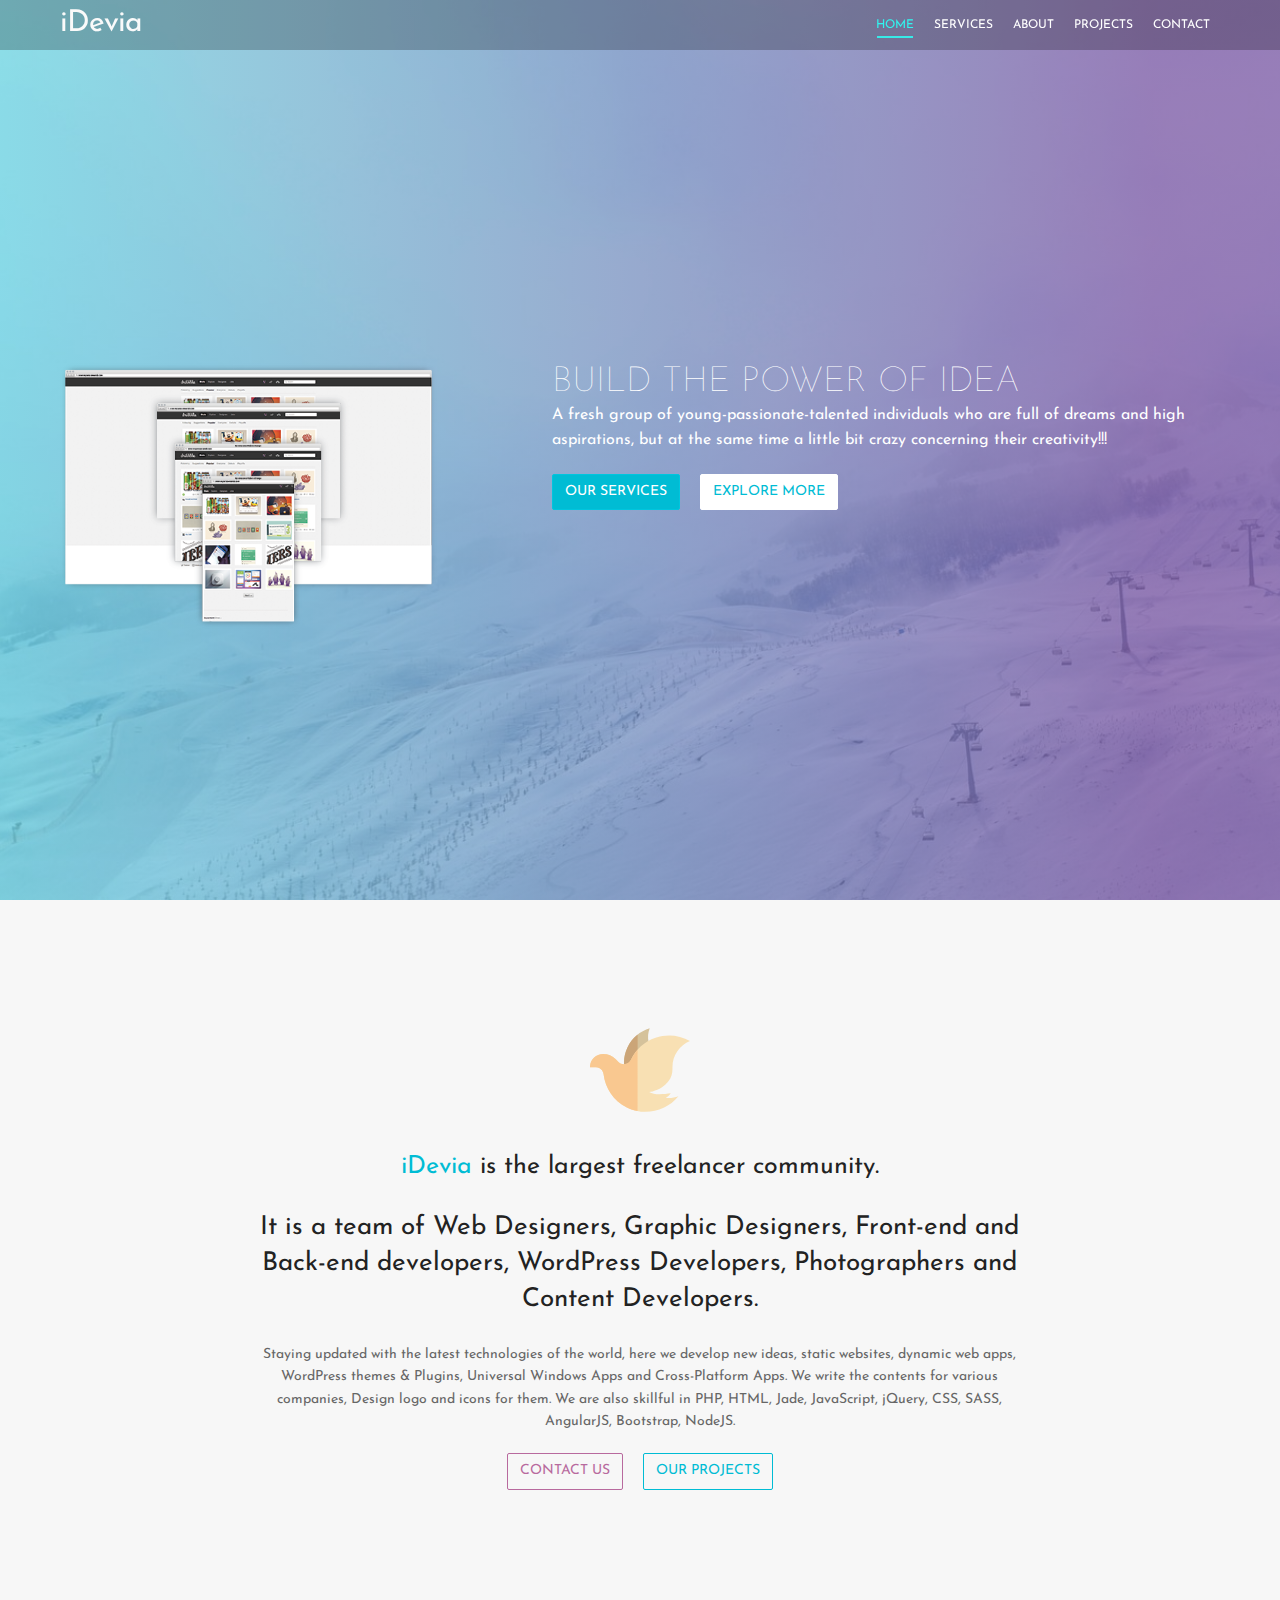
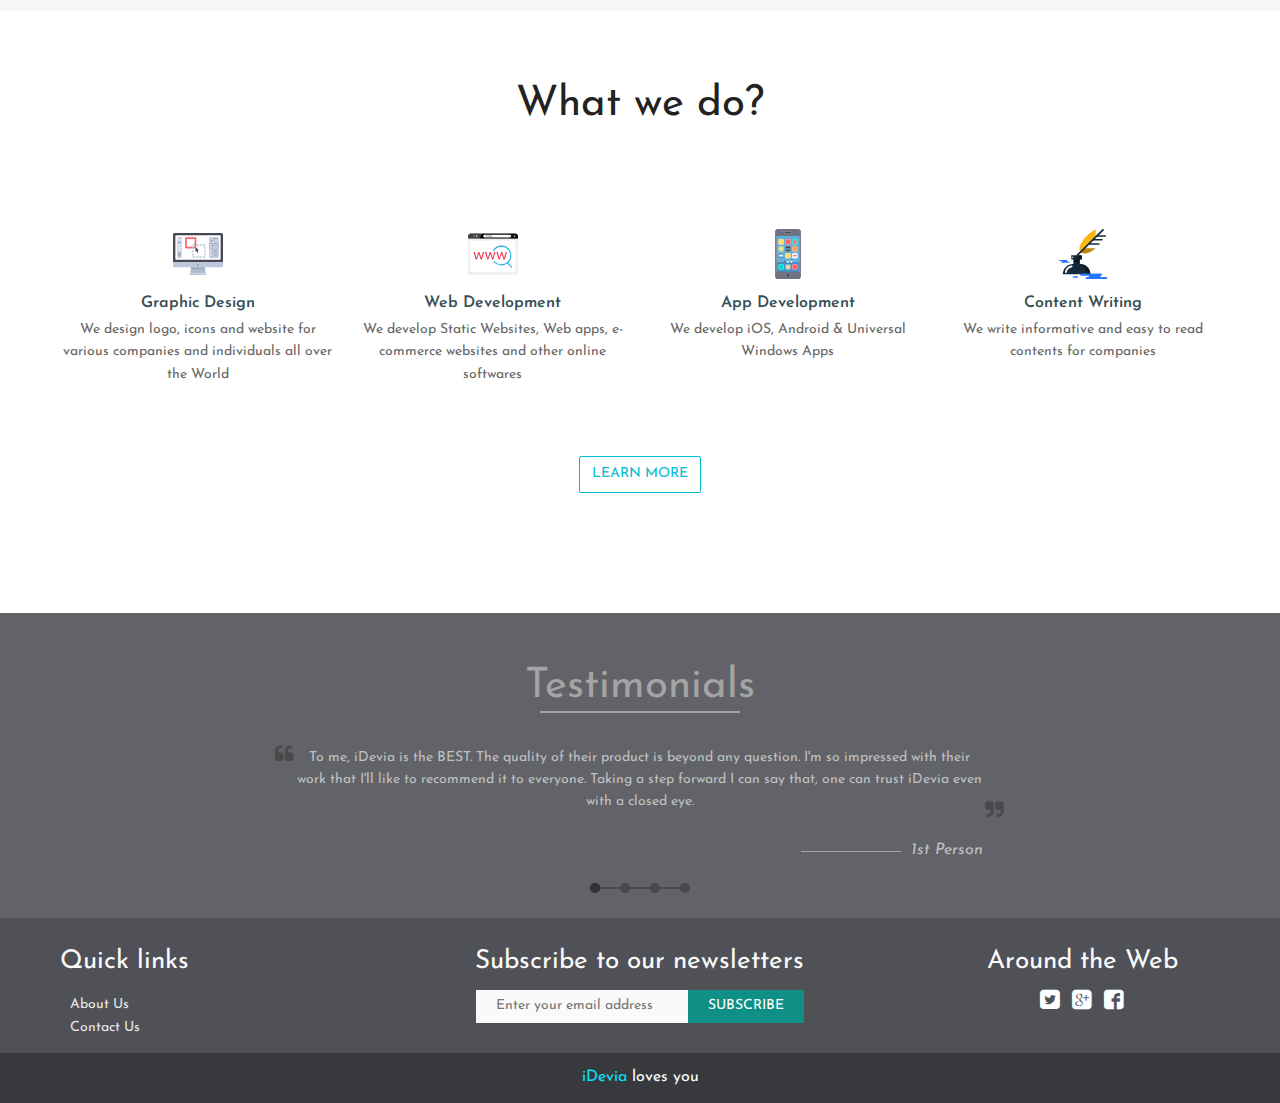
==== commit 9f9e8791: "removed visite store section" ====
--- a/index.html
+++ b/index.html
@@ -8,7 +8,7 @@
         <meta name="viewport" content="width=device-width, initial-scale=1,user-scalable=no">
         <meta name="title" content="iDevia - Build the Power of idea">
         <meta name="description" content="The wide-spread freelancer community of India. We work as a team to make your business ideas real. We are young, passion-driven and creative people.">
-        <meta name="keywords" content="web designing, website designing, brochure design, web development, wesite company, malda, india, karnataka, ahmedabad, seo company, web designing company, Geeks, News, Update, Wordprees, Template, Code, Tutorial, idea sharing">        
+        <meta name="keywords" content="web designing, website designing, brochure design, web development, software company, freelancer, wesite company, malda, india, karnataka, ahmedabad, seo company, web designing company, Geeks, News, Update, Wordprees, Template, Code, Tutorial, idea sharing">        
         <meta name="author" content="iDevia">
         <meta property="og:url" content="http://www.idevia.in/"/>
         <meta property="og:type" content="website" />
@@ -58,7 +58,7 @@
 <section style="background-image:url('assets/img/snow.jpg');" class="splash background-image"> <div class="overlay"><div class="dark-overlay2"><div class="container"><div class="display-table"><div class="display-table-cell text-vertical-center"><div class="row"><div class="col-ts-5"><div class="device"><img src="assets/img/screens.png" alt="all device screens"/></div></div><div class="col-ts-7"><div class="intro-content"><h2 class="text-upper">Build the power of idea</h2><p>A fresh group of young-passionate-talented individuals who are full of dreams and high aspirations, but at the same time a little bit crazy concerning their creativity!!! </p><a href="/services" class="btn primary-btn text-upper">our services</a><a href="/about" class="btn secondary-btn text-upper">explore more</a></div></div></div></div></div></div></div></div></section>
 <section id="intro" class="intro"><div class="spacer"></div><div class="content text-center"><div class="container"><div class="row"><div class="col-ts-8 col-ts-gap-2"><img src="assets/img/logo.svg" alt="idevia logo"/><h2><a href="/">iDevia</a> is the largest freelancer community. </h2><h3>It is a team of Web Designers, Graphic Designers, Front-end and Back-end developers, WordPress Developers, Photographers and Content Developers.</h3><p>Staying updated with the latest technologies of the world, here we develop new ideas, static websites, dynamic web apps, WordPress themes & Plugins, Universal Windows Apps and Cross-Platform Apps. We write the contents for various companies, Design logo and icons for them. We are also skillful in PHP, HTML, Jade, JavaScript, jQuery, CSS, SASS, AngularJS, Bootstrap, NodeJS.</p><a href="/contact" class="btn secondary-outline-btn text-upper with-margin">contact us</a><a href="/projects" class="btn primary-outline-btn text-upper with-margin">our projects</a></div></div></div></div><div class="spacer"></div></section>
 <section class="services"><div class="spacer"></div><div class="container text-center"><h2 class="heading">What we do?</h2><div class="row"><div class="col-ts-3"><div class="service"><img src="assets/img/computer.svg" alt="image of computer"/><h3>Graphic Design</h3><p>We design logo, icons and website for various companies and individuals all over the World</p></div></div><div class="col-ts-3"><div class="service"><img src="assets/img/www.svg" alt="www"/><h3>Web Development</h3><p>We develop Static Websites, Web apps, e-commerce websites and other online softwares</p></div></div><div class="col-ts-3"><div class="service"><img src="assets/img/smartphone.svg" alt="smatphone"/><h3>App Development</h3><p>We develop iOS, Android &amp; Universal Windows Apps</p></div></div><div class="col-ts-3"><div class="service"><img src="assets/img/write.svg" alt="quile and ink"/><h3>Content Writing</h3><p>We write informative and easy to read contents for companies</p></div></div></div><a href="/services" class="text-center btn primary-outline-btn text-upper">learn more</a></div><div class="spacer"></div></section>
-<section class="visit-store"><div class="spacer"></div><div class="container text-center"><div class="row"><div class="col-ws-9"><h2>We have a huge collection of free &amp; premium HTML, PSD templates, WordPress themes &amp; plugins </h2></div><div class="col-ws-3"><a class="btn visit-store-btn"><i class="if if-cart"></i> &nbsp;Visit Store</a></div></div></div><div class="spacer"></div></section>
+
 <section class="testimonials"><div class="spacer"></div><div class="container"><h2 class="heading">Testimonials</h2><div class="row"><div class="col-ts-8 col-ts-gap-2"><div class="slider"><div class="slider-outer"><div class="slider-inner clearfix"><div class="slide"><blockquote>To me, iDevia is the BEST. The quality of their product is beyond any question. I'm so impressed with their work that I'll like to recommend it to everyone. Taking a step forward I can say that, one can trust iDevia even with a closed eye.</blockquote><cite>1st Person</cite></div><div class="slide"><blockquote>Of Course Yes, It was great to work with iDevia. iDevia have done very great job. Thank You so much.</blockquote><cite>Sohan</cite></div><div class="slide"><blockquote>Extremely satisfied with the website. The home page, about, contact, gallery everything goes perfect. Most importantly, I got my website in time. Totally a Great work. Loved it ❤</blockquote><cite>Pravin Kothari, Kadambari</cite></div><div class="slide"><blockquote>iDevia gave my app a very good start. Their friendly behaviour is very highly appreciable and absolutely their charges are cheaper than market price.</blockquote><cite>TR, Up To Date</cite></div></div><div class="controls"><div class="dots"><div></div><div></div><div></div><div></div><div class="active"></div></div></div></div></div></div></div></div></section>
 <div class="modal"><div class="modal-container"><div class="modal-head text-center"></div><div class="modal-body"></div><div class="modal-action"><button id="closeModal">Close</button></div></div></div><footer class="footer"><div class="widgets"><div class="container text-ws-center"><div class="row">			<div class="col-ws-2"><div class="quick-links"><h3 class="widget-title">Quick links</h3><nav><ul><li><a href="about">About Us</a></li><li><a href="contact">Contact Us</a></li></ul></nav></div></div><div class="col-ws-6 col-ws-gap-1"><div class="subscription"><h3 class="widget-title">Subscribe to our newsletters</h3><form id="subscription-form" class="subscription-form"><input type="email" id="sub-email-footer" name="EMAIL" placeholder="Enter your email address" class="form-input"/><input type="submit" value="subscribe" class="btn submit-btn text-upper"/></form></div></div><div class="col-ws-3"><div class="social-links"><h3 class="widget-title">Around the Web</h3><div class="social-icons"><a href="//twitter.com/idevia_in" target="_blank"><i class="if if-twitter"></i></a><a href="//plus.google.com/app/basic/105983204766633908345" target="_blank"><i class="if if-g-plus"></i></a><a href="//facebook.com/idevia.in" target="_blank"><i class="if if-facebook"></i></a></div></div></div></div></div></div><div class="copyright"><div class="container text-center"><div class="row"><div class="col-ms-12"><p><a href="/">iDevia</a> loves you</p></div></div></div></div></footer>
 
